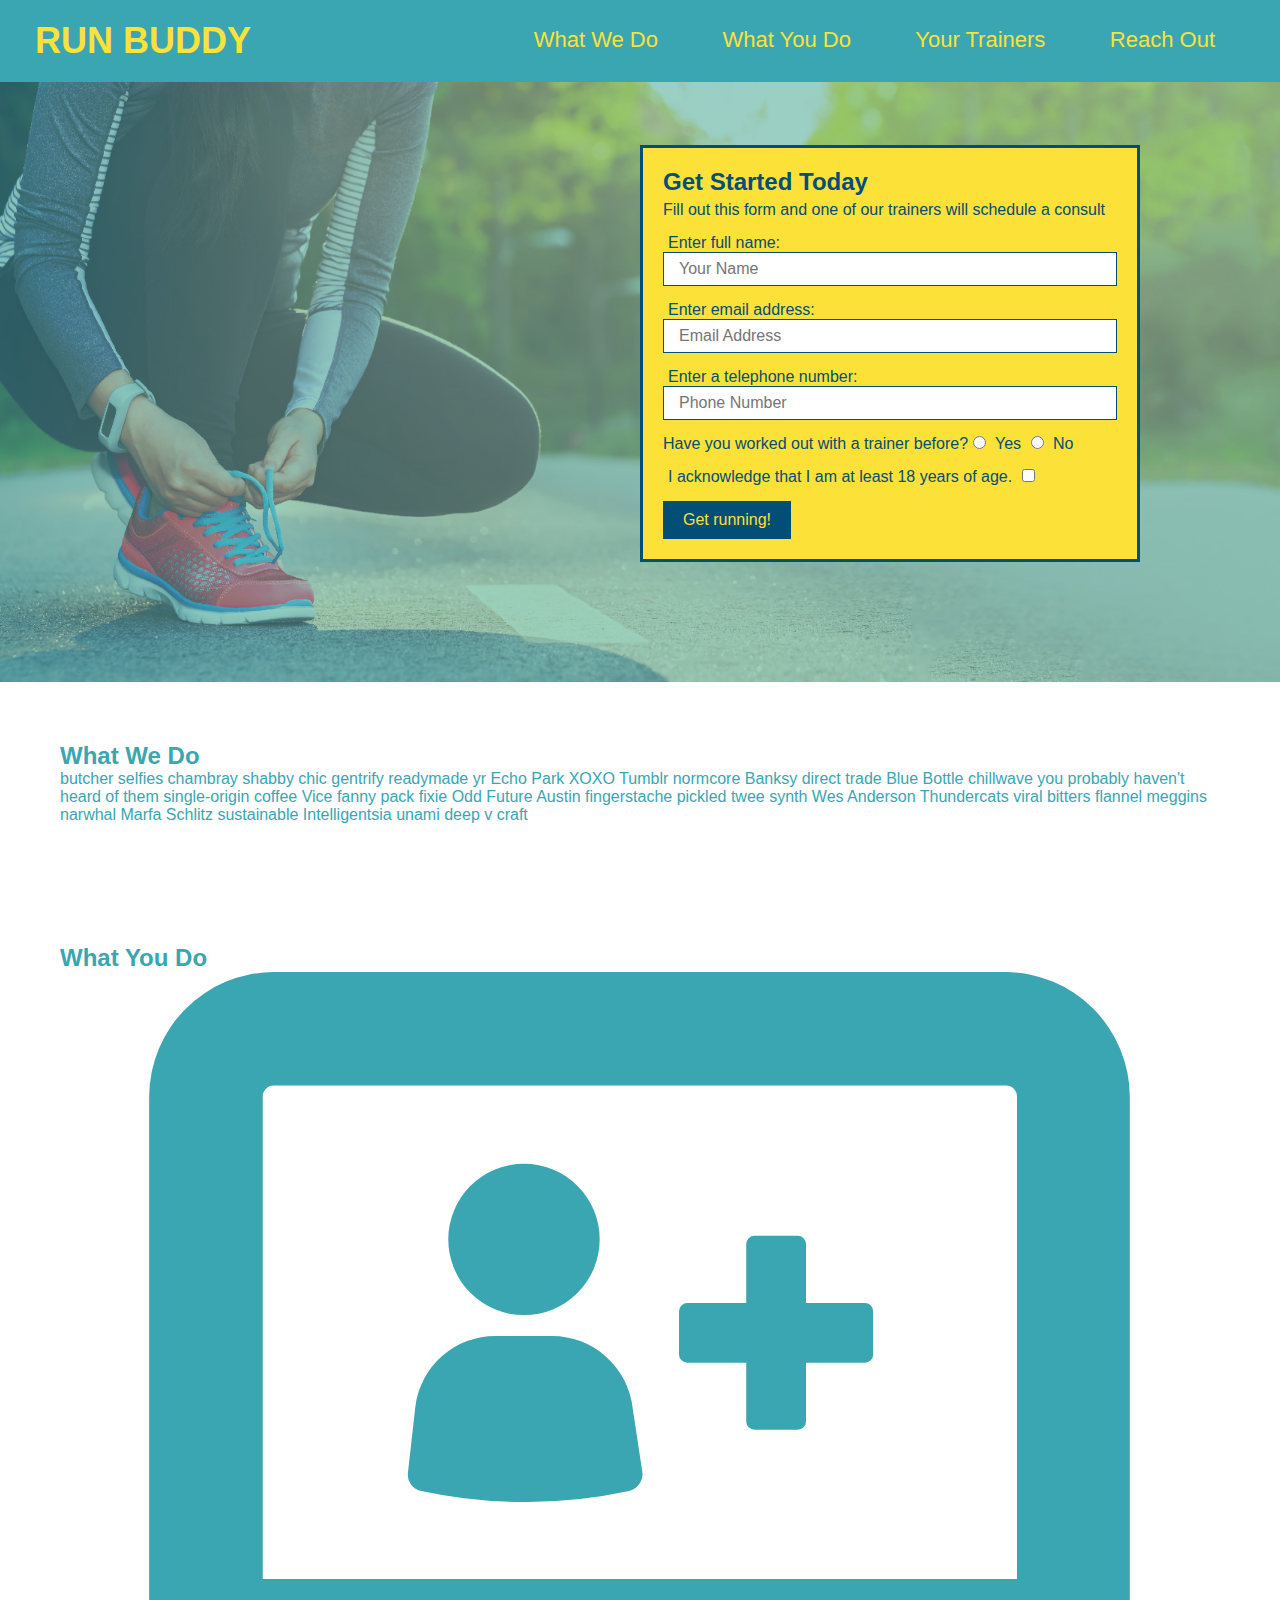
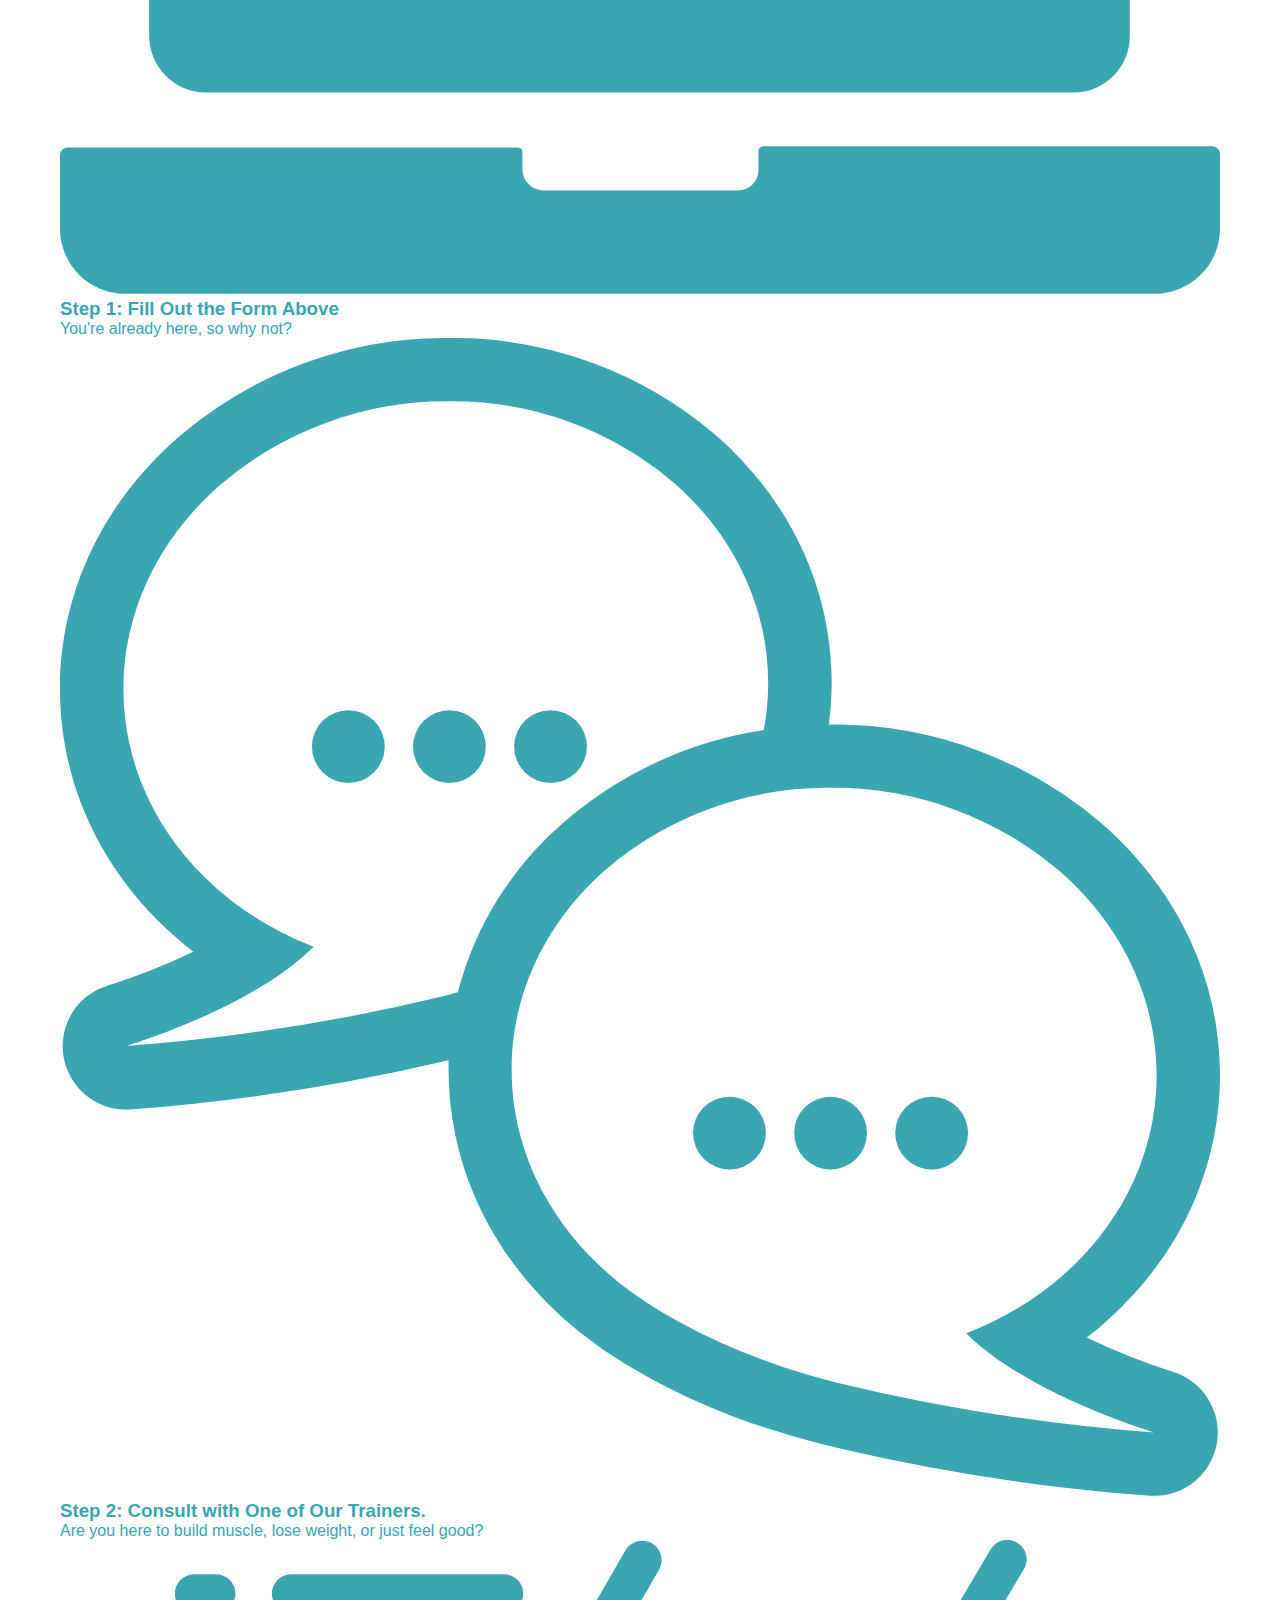
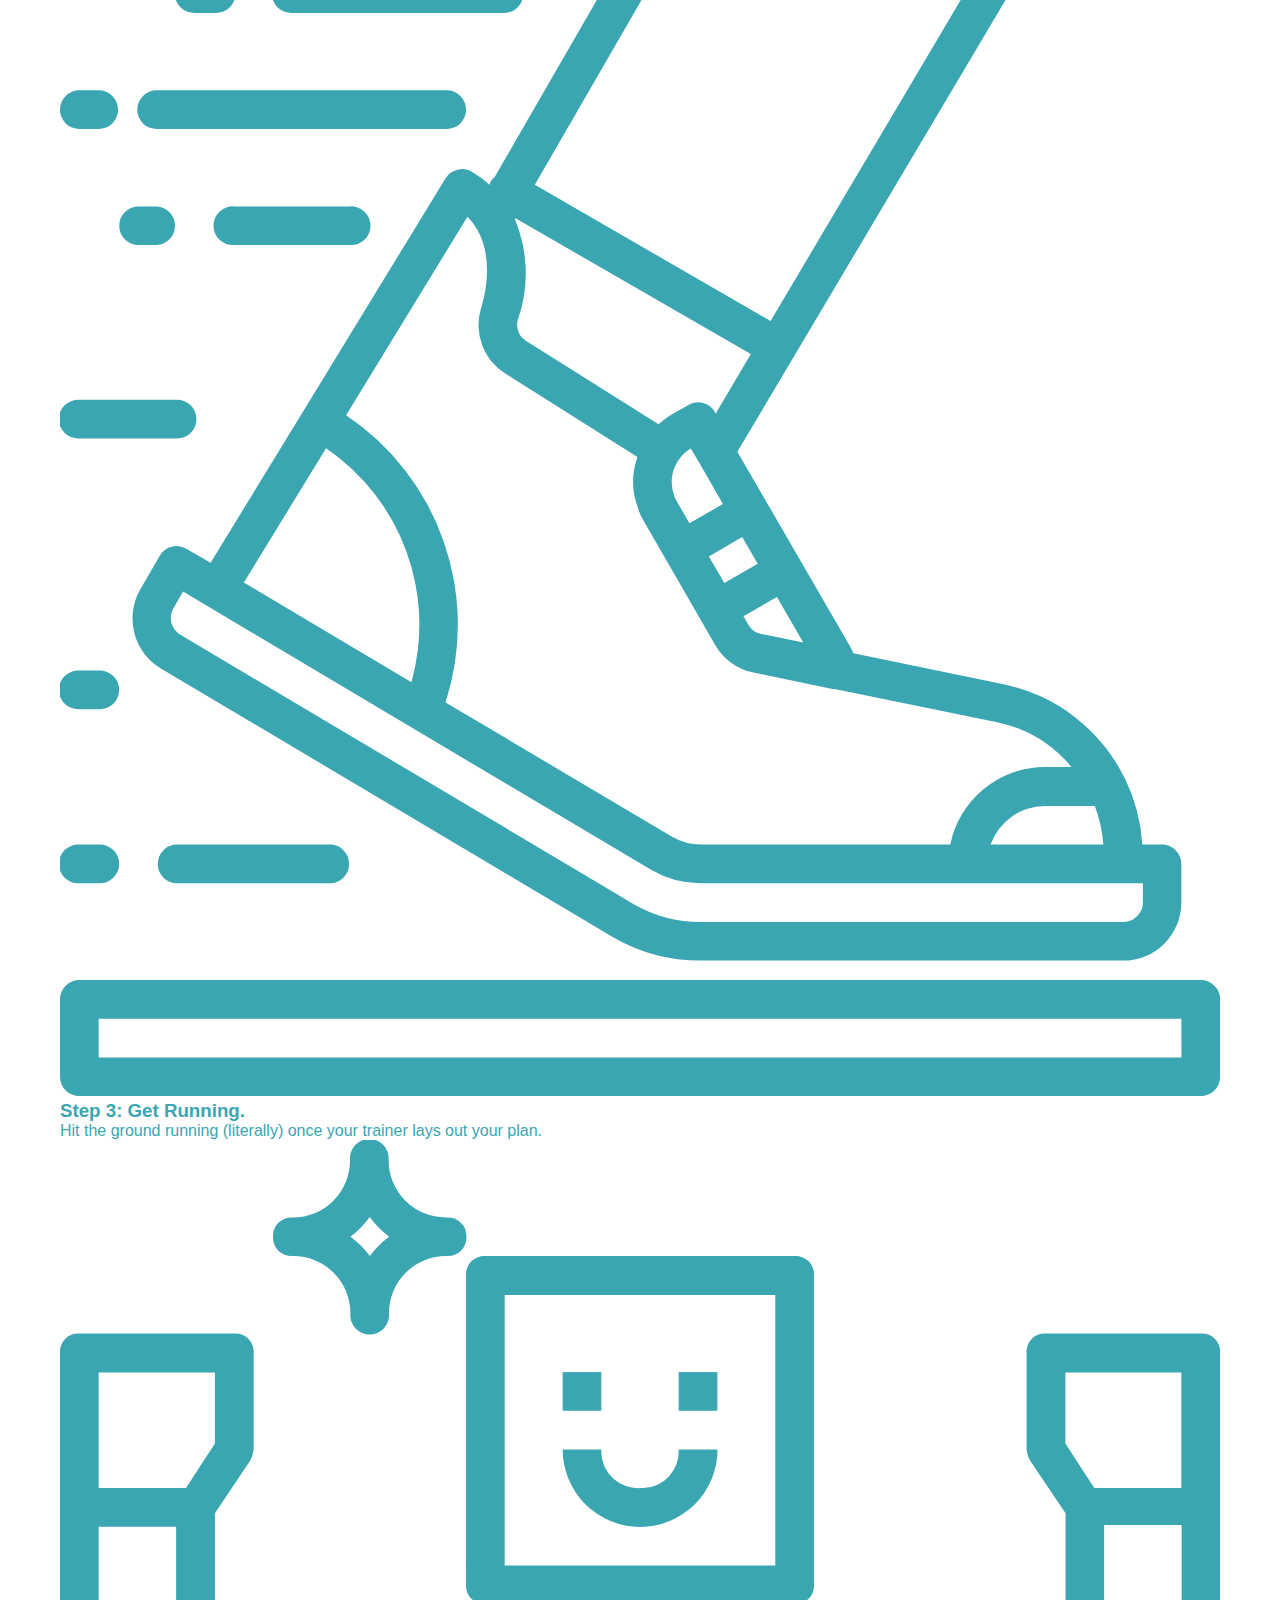
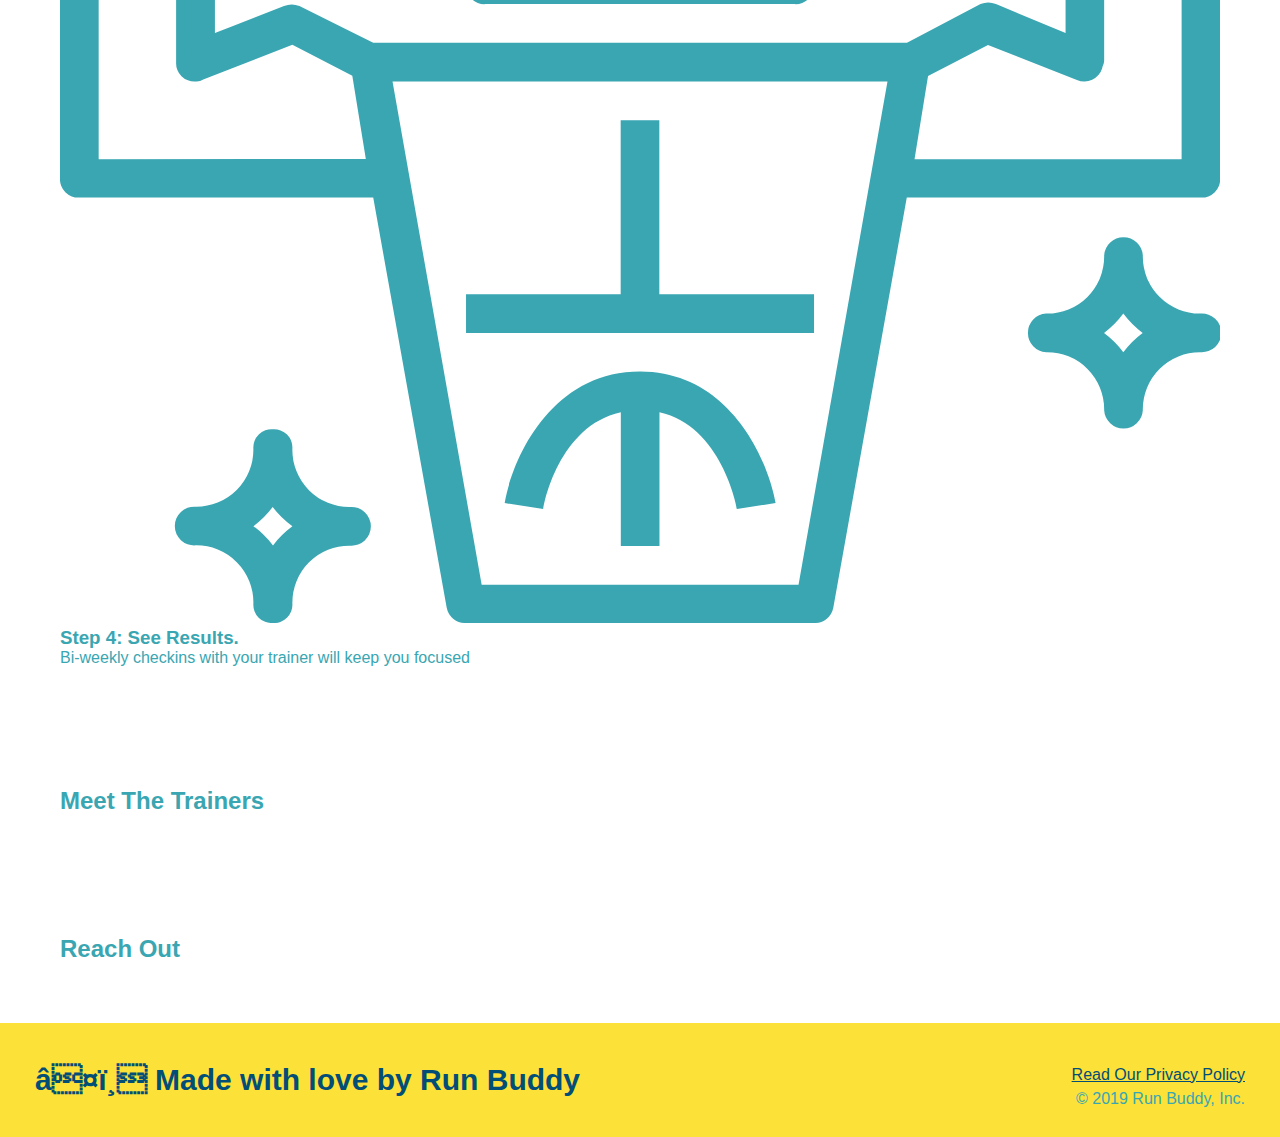
==== index.html @ ce97e440 "add what you do icons" ====
<!DOCTYPE html>
<html lang="en">
    <head>
        <meta charset="UTF-8 />">
        <link rel="stylesheet" href="./assets/css/style.css" />
        <title>Run Buddy</title>

    </head>
    <body>
    <!-- navigation -->
    <header>
        <h1>
            <a href="/">RUN BUDDY</a>
        </h1>
        <nav>
            <!-- Unordered list element -->
            <ul>
                <!-- List item element -->
                <li>
                    <!-- Anchor element -->
                    <a href="#what-we-do">What We Do</a>
                </li>
                <li>
                    <a href="#what-you-do">What You Do</a>
                </li>
                <li>
                    <a href="#your-trainers">Your Trainers</a>
                </li>
                <li>
                    <a href="#reach-out">Reach Out</a>
                </li>
            </ul>
        </nav>
    </header>
    <!-- hero/jumbotron-->
    <section class="hero">
        <div class="hero-form">
            <h3>Get Started Today</h3>
            <p>Fill out this form and one of our trainers will schedule a consult</p>
            <!-- Add form element -->
            <form>
                <label for="name">Enter full name:</label>
                <input type="text" placeholder="Your Name" name="name" id="name" class="form-input" />
                <label for="email">Enter email address:</label>
                <input type="email" placeholder="Email Address" name="email" id="email" class="form-input" />
                <label for="phone">Enter a telephone number:</label>
                <input type="tel" placeholder="Phone Number" name="phone" id="phone" class="form-input" />
                <p>
                    Have you worked out with a trainer before?
                    <input type="radio" name="trainer-confirm" id="trainer-yes" />
                    <label for="trainer-yes">Yes</label>
                    <input type="radio" name="trainer-confirm" id="trainer-no" />
                    <label for="trainer-no">No</label>
                </p>
                <p>
                    <label for="checkbox" >
                        I acknowledge that I am at least 18 years of age.
                    </label>
                    <input type="checkbox" name="age-confirm" id="checkbox" />
                </p>
                <button type="submit">
                    Get running!
                </button>
            </form>
        </div>
    </section>
    <!-- end hero -->

    <!-- "what we do" section-->
    <section id="what-we-do">
        <h2>What We Do</h2>
        <p>
            butcher selfies chambray shabby chic gentrify readymade yr Echo Park XOXO Tumblr normcore Banksy direct trade Blue Bottle chillwave you probably haven't heard of them single-origin coffee Vice fanny pack fixie Odd Future Austin fingerstache pickled twee synth Wes Anderson Thundercats viral bitters flannel meggins narwhal Marfa Schlitz sustainable Intelligentsia unami deep v craft
        </p>
    </section>

    <!-- "what you do" section-->
    <section id="what-you-do">
        <h2>What You Do</h2>

        <div>
            <!-- insert this img element -->
            <img src="./assets/images/step-1.svg" alt="" />
            <h3>Step 1: Fill Out the Form Above</h3>
            <p>You're already here, so why not?</p>
        </div>

        <div>
            <img src="./assets/images/step-2.svg" alt="" />
            <h3>Step 2: Consult with One of Our Trainers.</h3>
            <p>Are you here to build muscle, lose weight, or just feel good?</p>
        </div>

        <div>
            <img src="./assets/images/step-3.svg" alt="" />
            <h3>Step 3: Get Running.</h3>
            <p>Hit the ground running (literally) once your trainer lays out your plan.</p>
        </div>

        <div>
            <img src="./assets/images/step-4.svg" alt="" />
            <h3>Step 4: See Results.</h3>
            <p>Bi-weekly checkins with your trainer will keep you focused</p>
        </div>
    </section>

    <!-- "meet the trainers" section-->
    <section id="meet-the-trainers">
        <h2>Meet The Trainers</h2>
    </section>

    <!-- "reach out" section -->
    <section id="reach-out">
        <h2>Reach Out</h2>
    </section>
        
    <!-- footer -->
    <footer>
        <h2>❤️ Made with love by Run Buddy</h2>
        <div>
            <a href="#">Read Our Privacy Policy</a><br />
            &copy; 2019 Run Buddy, Inc.
        </div>
    </footer>
    </body>
</html>
---- assets/css/style.css ----
* {
    margin: 0;
    padding: 0;
    box-sizing: border-box;
}

body {
    color: #39a6b2;
    font-family: Helvitca, Arial, sans-serif;
}

/*apply styles to <header> */
header {
    padding: 20px 35px;
    background-color: #39a6b2;
}

header h1 {
    font-weight: bold;
    font-size: 36px;
    color: #fce138;
    margin: 0;
    display: inline;
}

header a {
    text-decoration: none;
    color: #fce138;
}

header nav {
    float: right;
    margin: 7px 0;
}

header nav ul li {
    display: inline;
}

header nav ul li a {
    margin: 0 30px;
    font-weight: lighter;
    font-size: 22px;
}

footer {
    background: #fce138;
    width: 100%;
    padding: 40px 35px;
}

footer h2 {
    display: inline;
    color: #024e76;
    font-size: 30px;
    margin: 0;
}

footer div { 
    float: right;
    line-height: 1.5;
    text-align: right;
}

footer a {
    color: #024e76;
}

section {
    padding: 60px;
}

/* Hero Style Start */
.hero {
    background-image: url("../images/hero-bg.jpg");
    height: 600px;
    background-size: cover;
    background-position: center;
    position: relative;
}

.hero-form {
    background-color: #fce138;
    padding: 20px;
    width: 500px;
    color: #024e76;
}

.hero-form {
    border: 3px solid #024e76;
    background-color: #fce138;
    padding: 20px;
    width: 500px;
    color: #024e76;
    position: absolute;
    bottom: 120px;
    right: 140px;
}

.hero-form p {
    margin: 5px 0 15px 0;
}

.hero-form h3 {
    font-size: 24px;
    margin: 0;
}

.hero-form p {
    margin: 5px 0 15 0;
}

.form-input {
    border: 1px solid #024e76;
    display: block;
    padding: 7px 15px;
    font-size: 16px;
    color: #024e76;
    width: 100%;
    margin-bottom: 15px;
}

.hero-form label {
    margin: 0 5px;
}
    
.hero-form button {
    color: #fce138;
    background-color: #024e76;
    border: none;
    padding: 10px 20px;
    font-size: 16px;
}
/* Hero Style End */
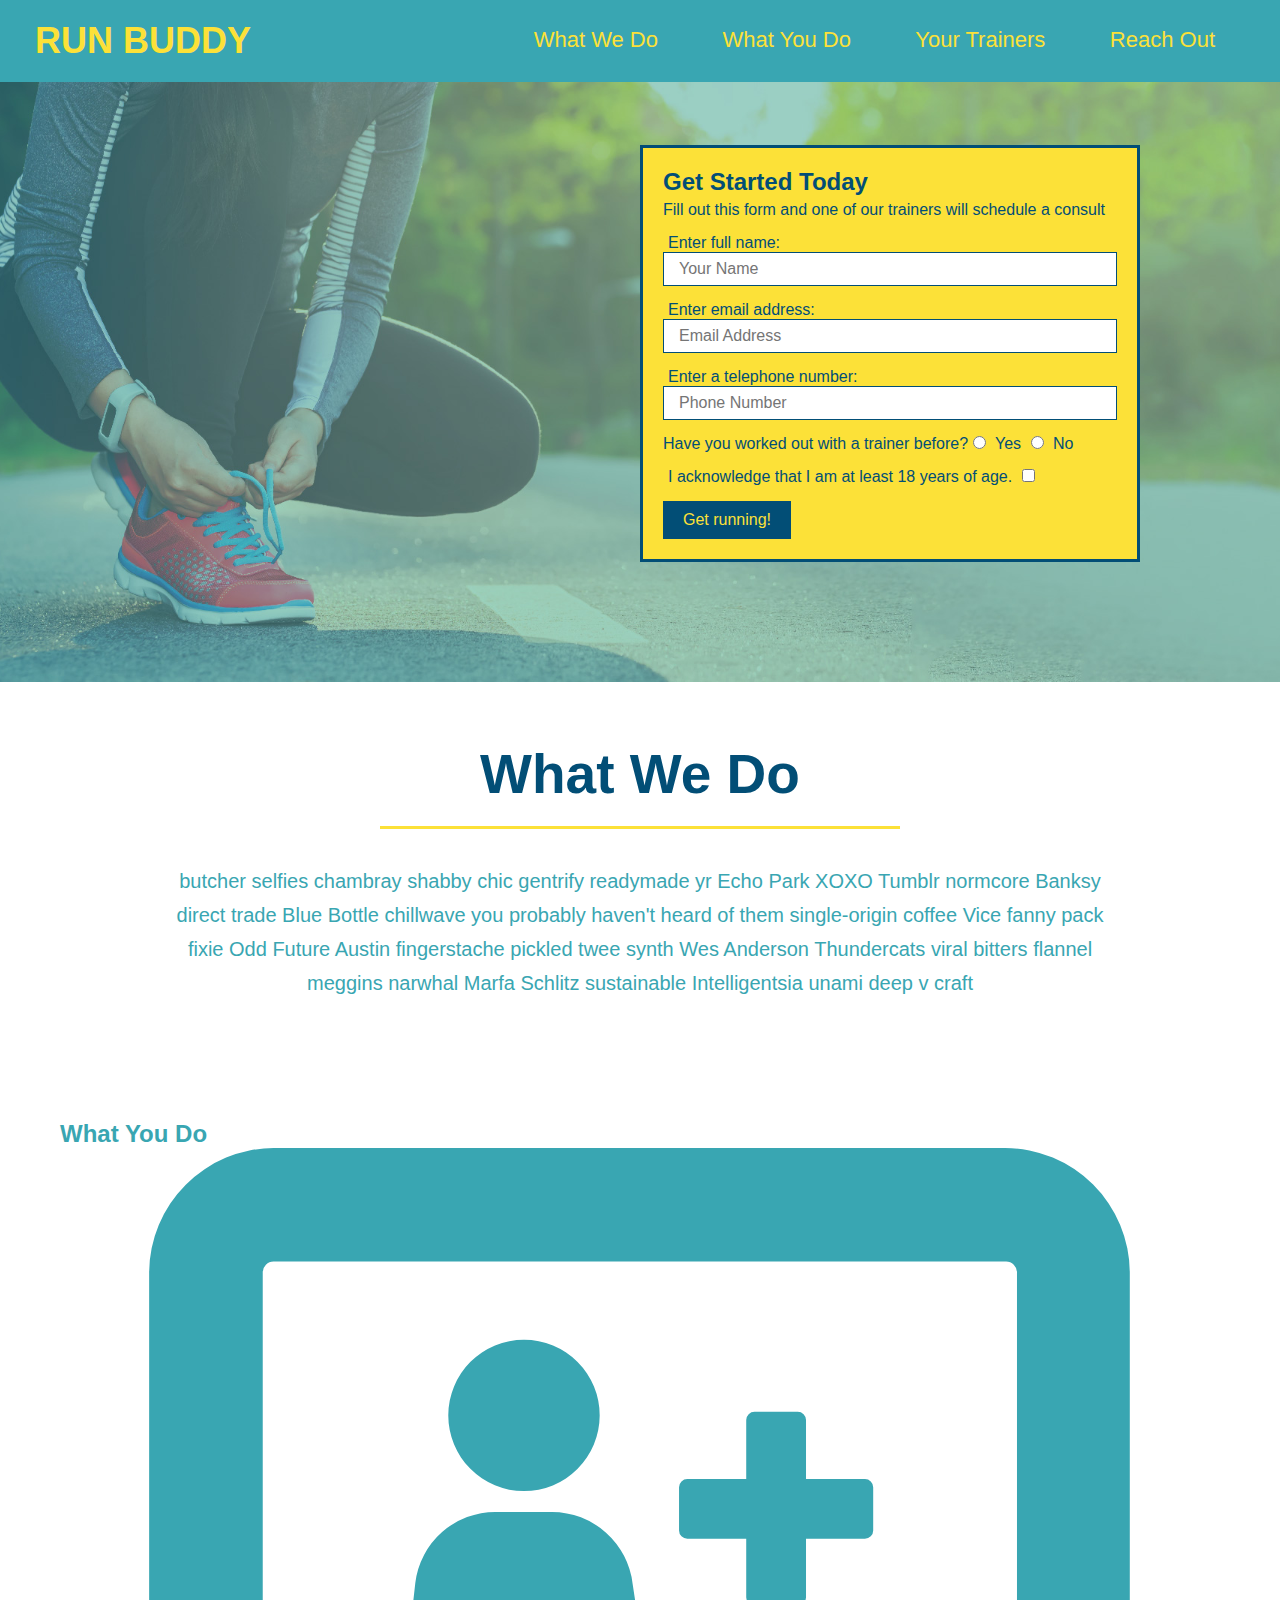
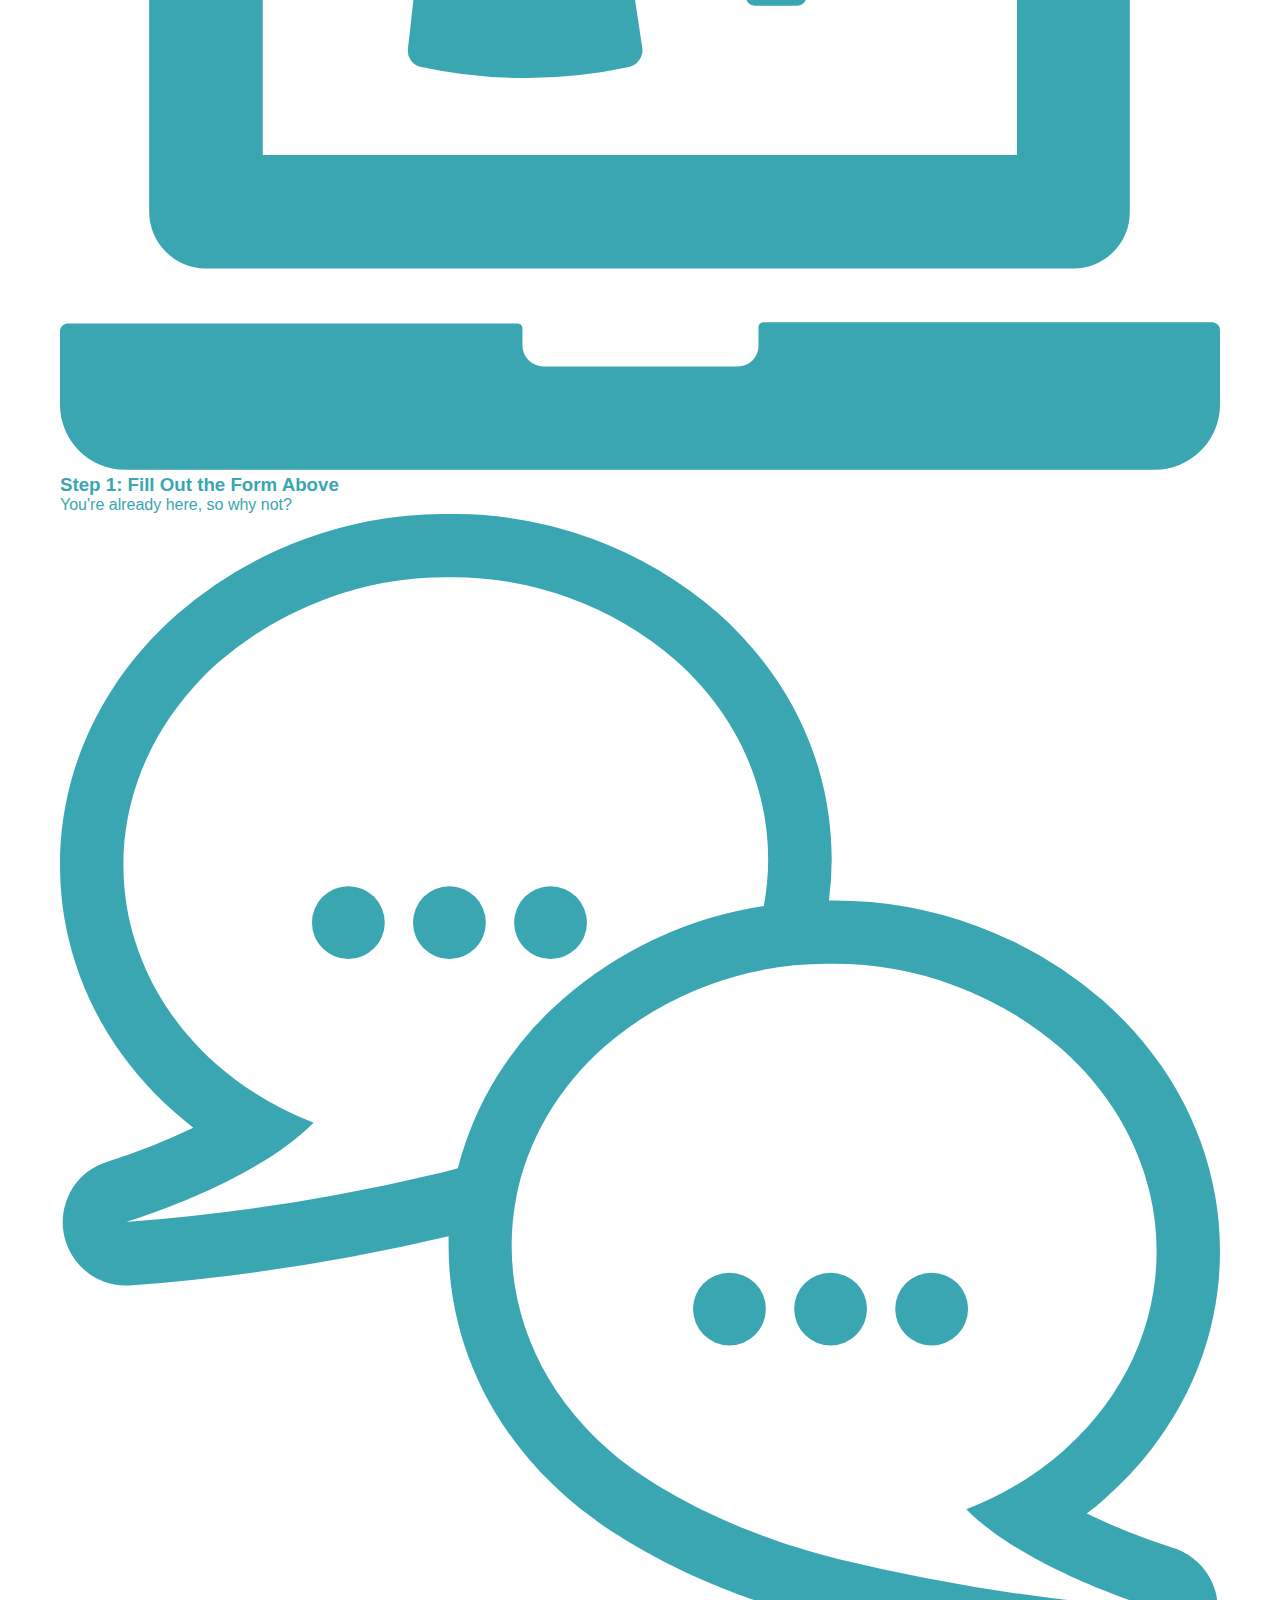
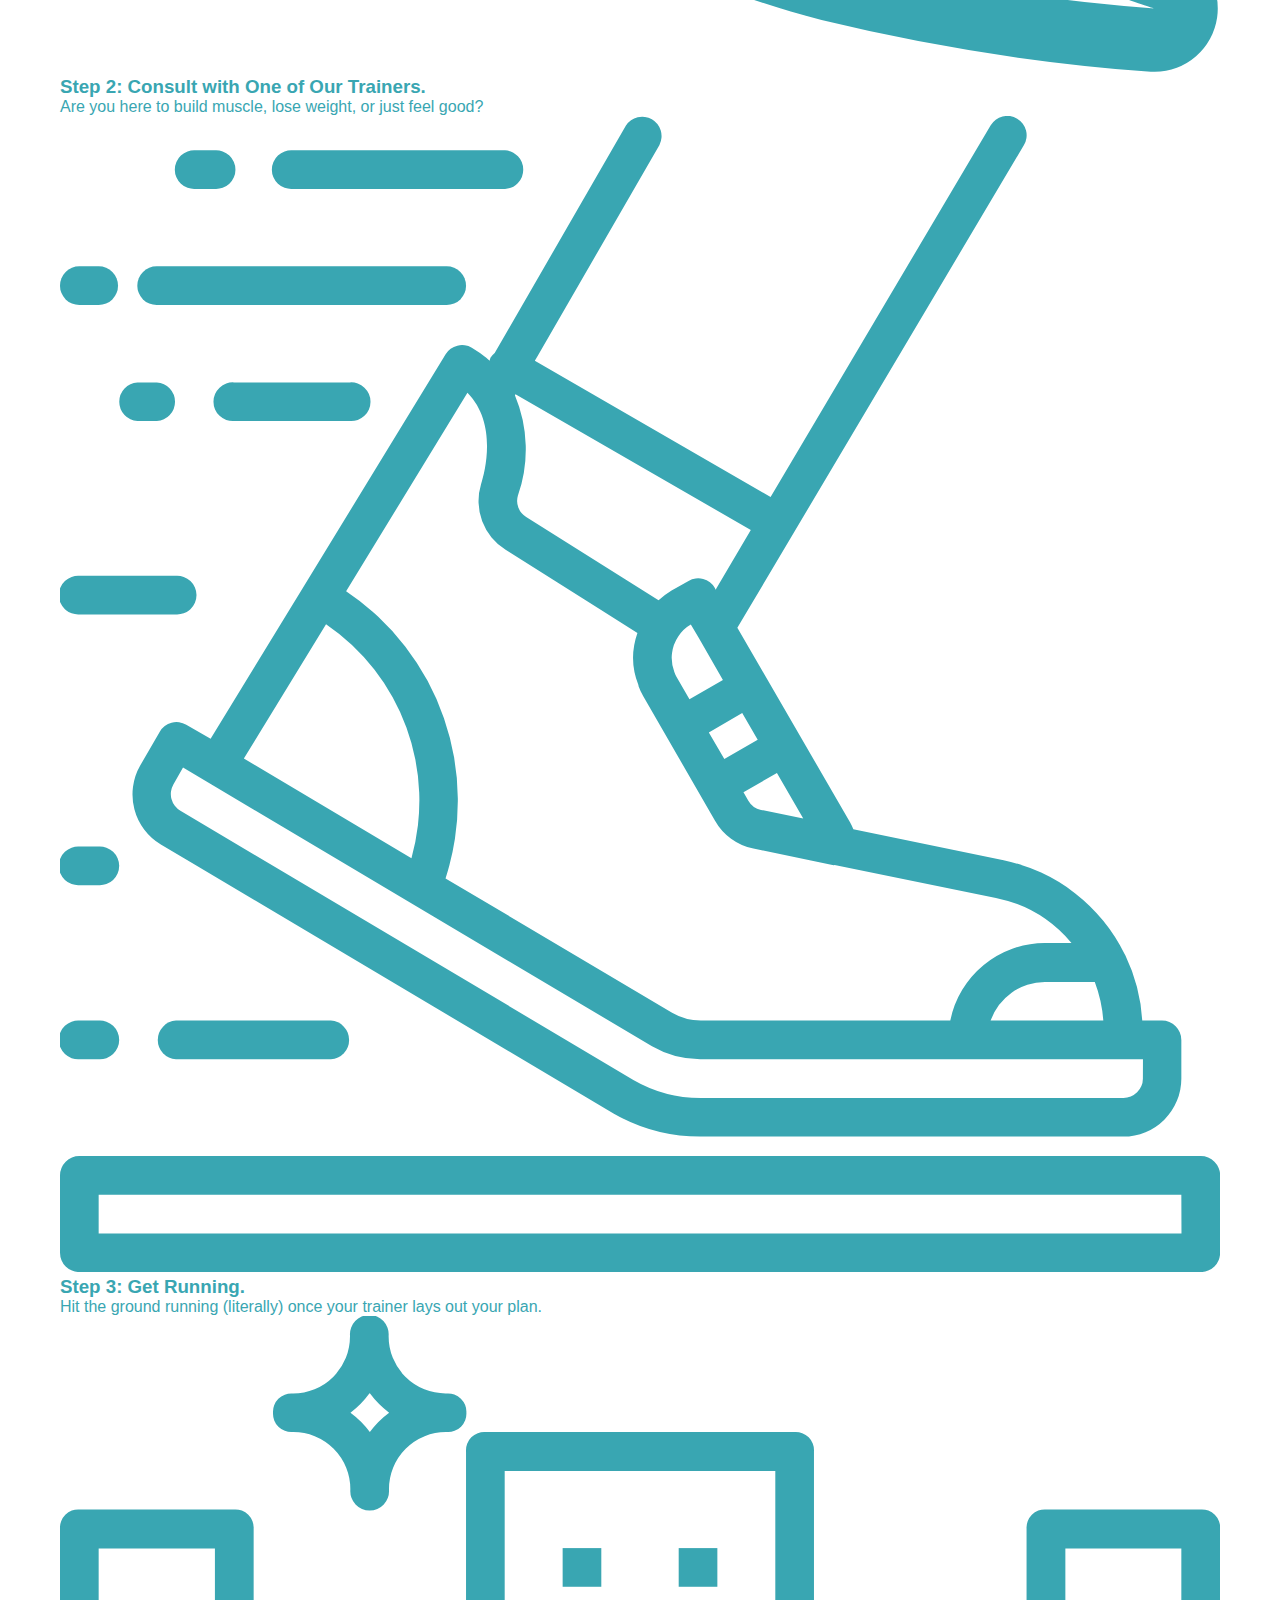
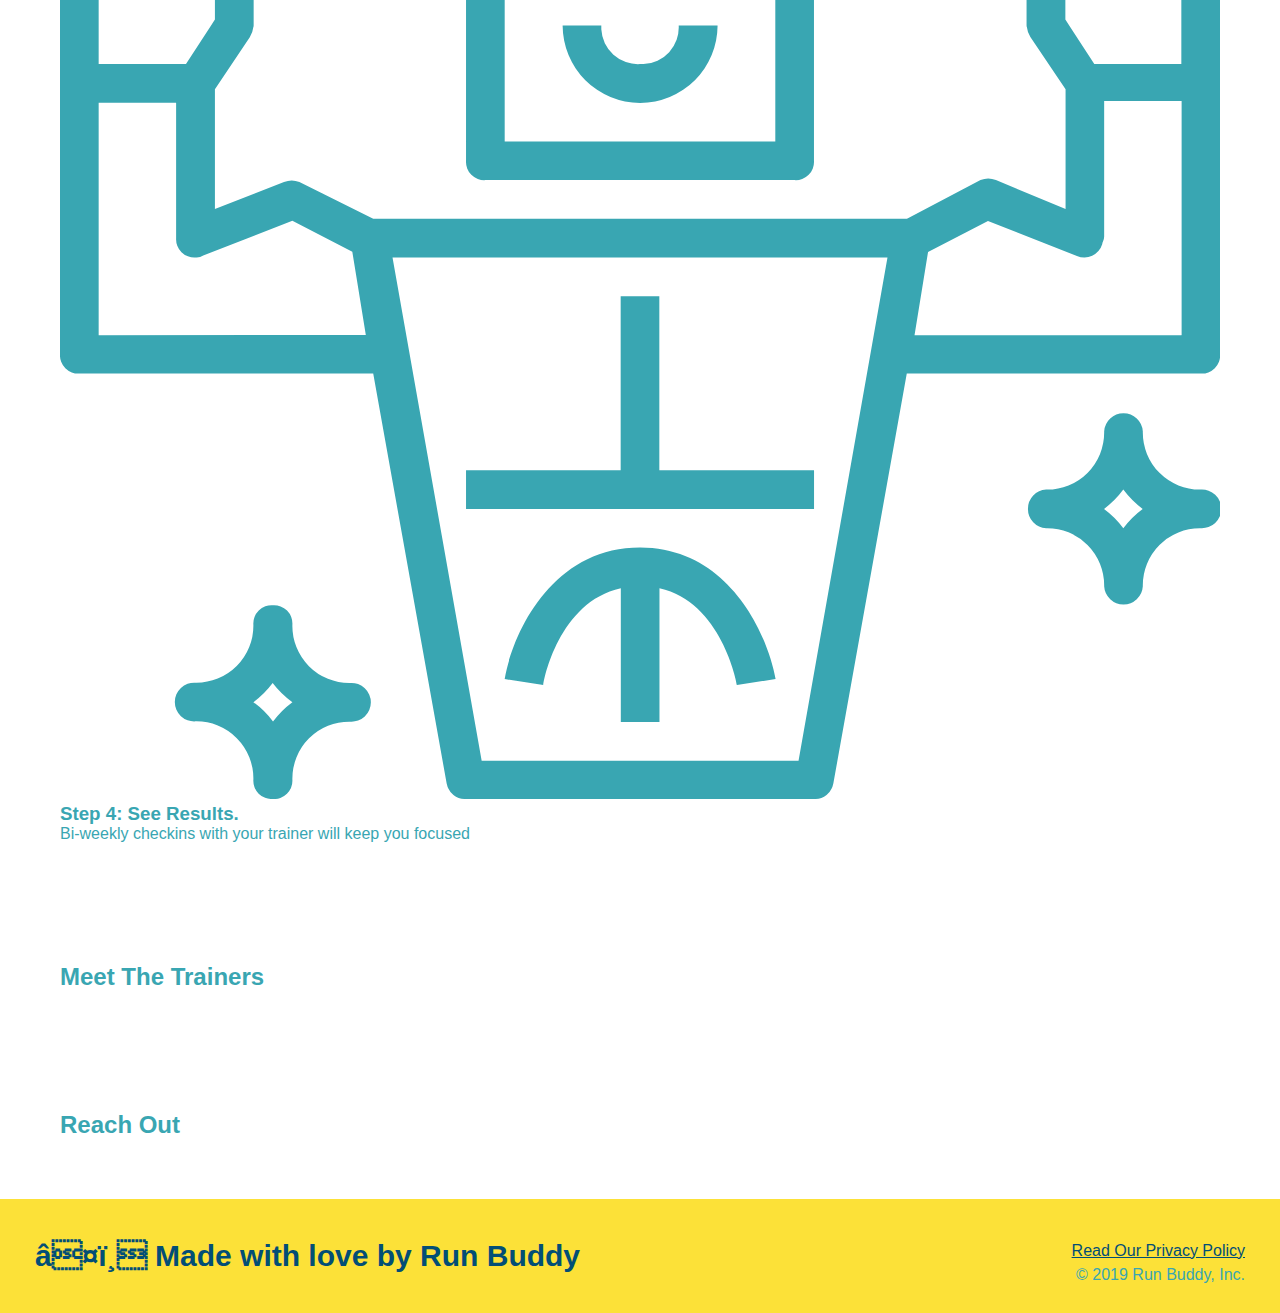
==== commit 0a3ec94a: "style what we do section" ====
--- a/index.html
+++ b/index.html
@@ -67,7 +67,7 @@
     <!-- end hero -->
 
     <!-- "what we do" section-->
-    <section id="what-we-do">
+    <section id="what-we-do" class="intro">
         <h2>What We Do</h2>
         <p>
             butcher selfies chambray shabby chic gentrify readymade yr Echo Park XOXO Tumblr normcore Banksy direct trade Blue Bottle chillwave you probably haven't heard of them single-origin coffee Vice fanny pack fixie Odd Future Austin fingerstache pickled twee synth Wes Anderson Thundercats viral bitters flannel meggins narwhal Marfa Schlitz sustainable Intelligentsia unami deep v craft
--- a/assets/css/style.css
+++ b/assets/css/style.css
@@ -132,3 +132,26 @@
     font-size: 16px;
 }
 /* Hero Style End */
+
+.intro {
+    text-align: center;
+}
+
+.intro h2 {
+    font-size: 55px;
+    color: #024e76;
+    margin-bottom: 35px;
+    padding: 0 100px 20px 100px;
+    border-bottom: 3px solid;
+    border-color: #fce138;
+    display: inline-block;
+}
+
+.intro p {
+    line-height: 1.7;
+    color: #39a6b2;
+    width: 80%;
+    font-size: 20px;
+    margin: 0 auto;
+}
+
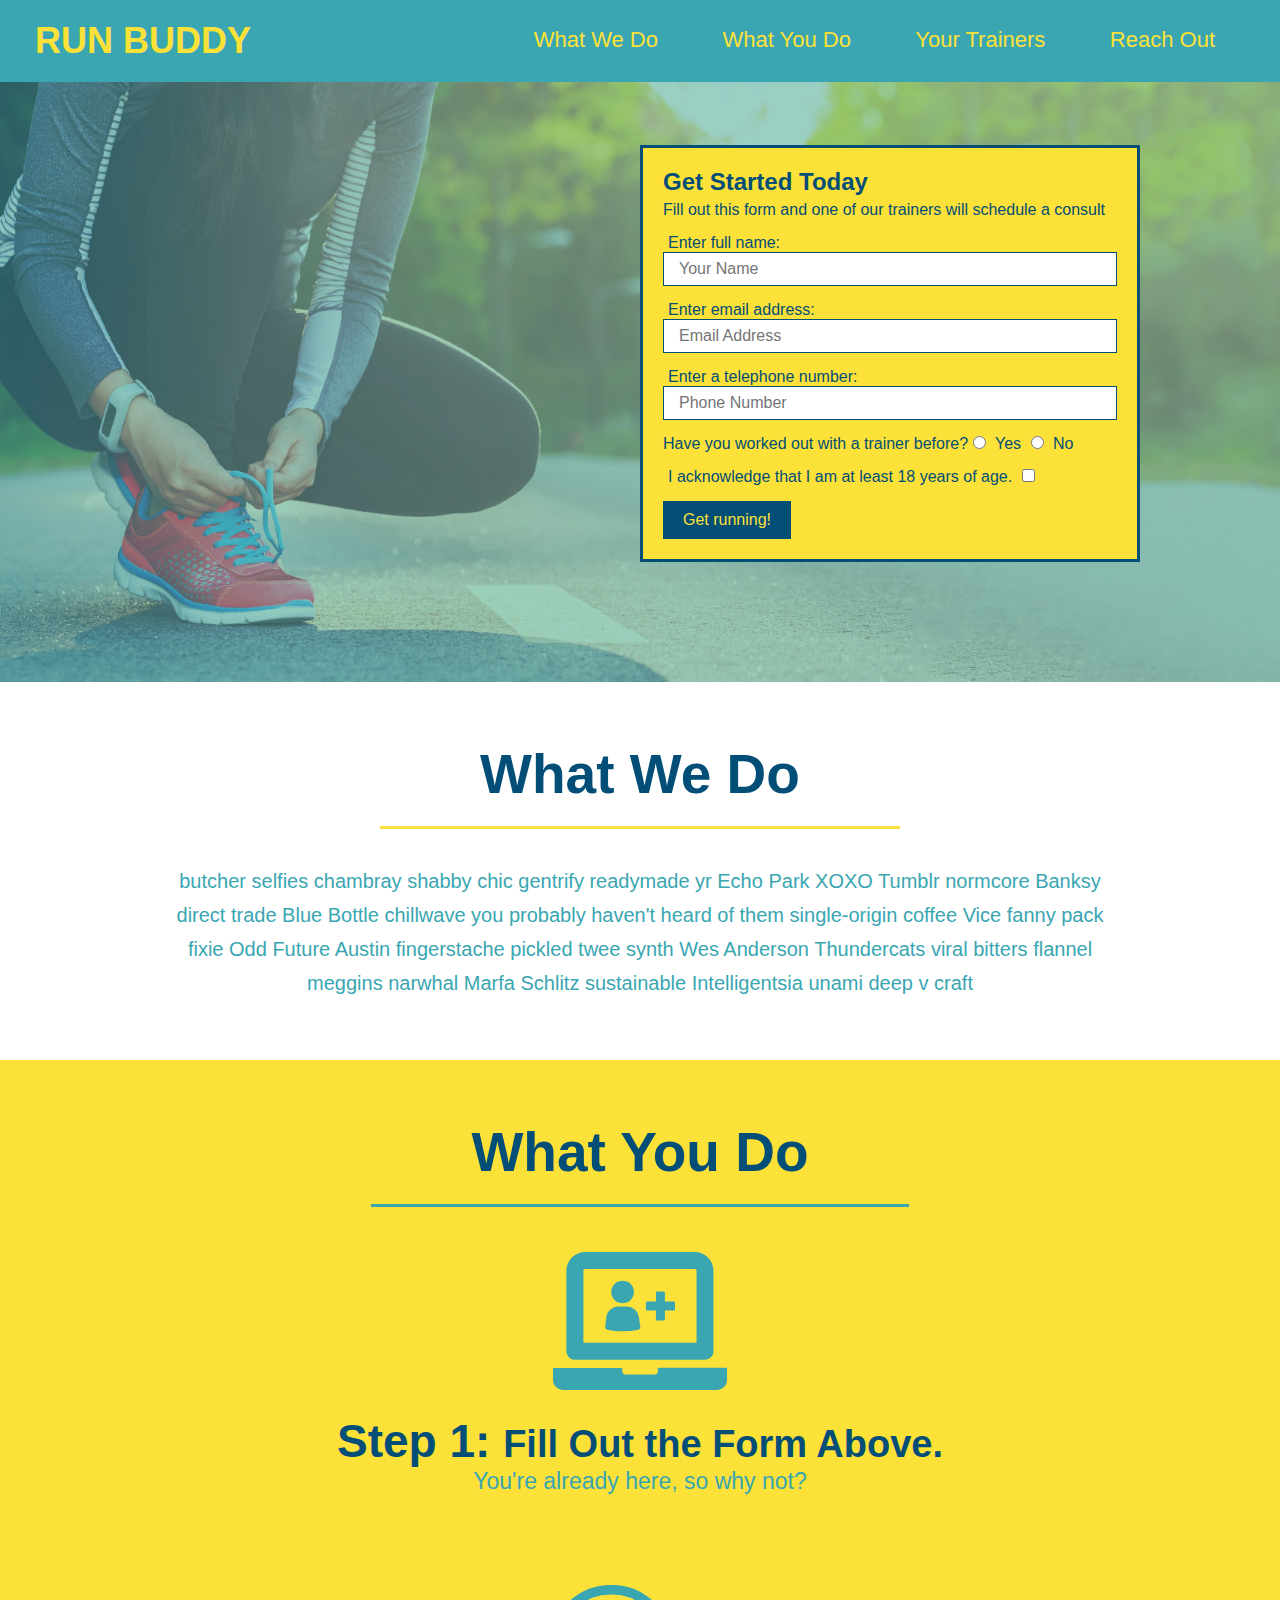
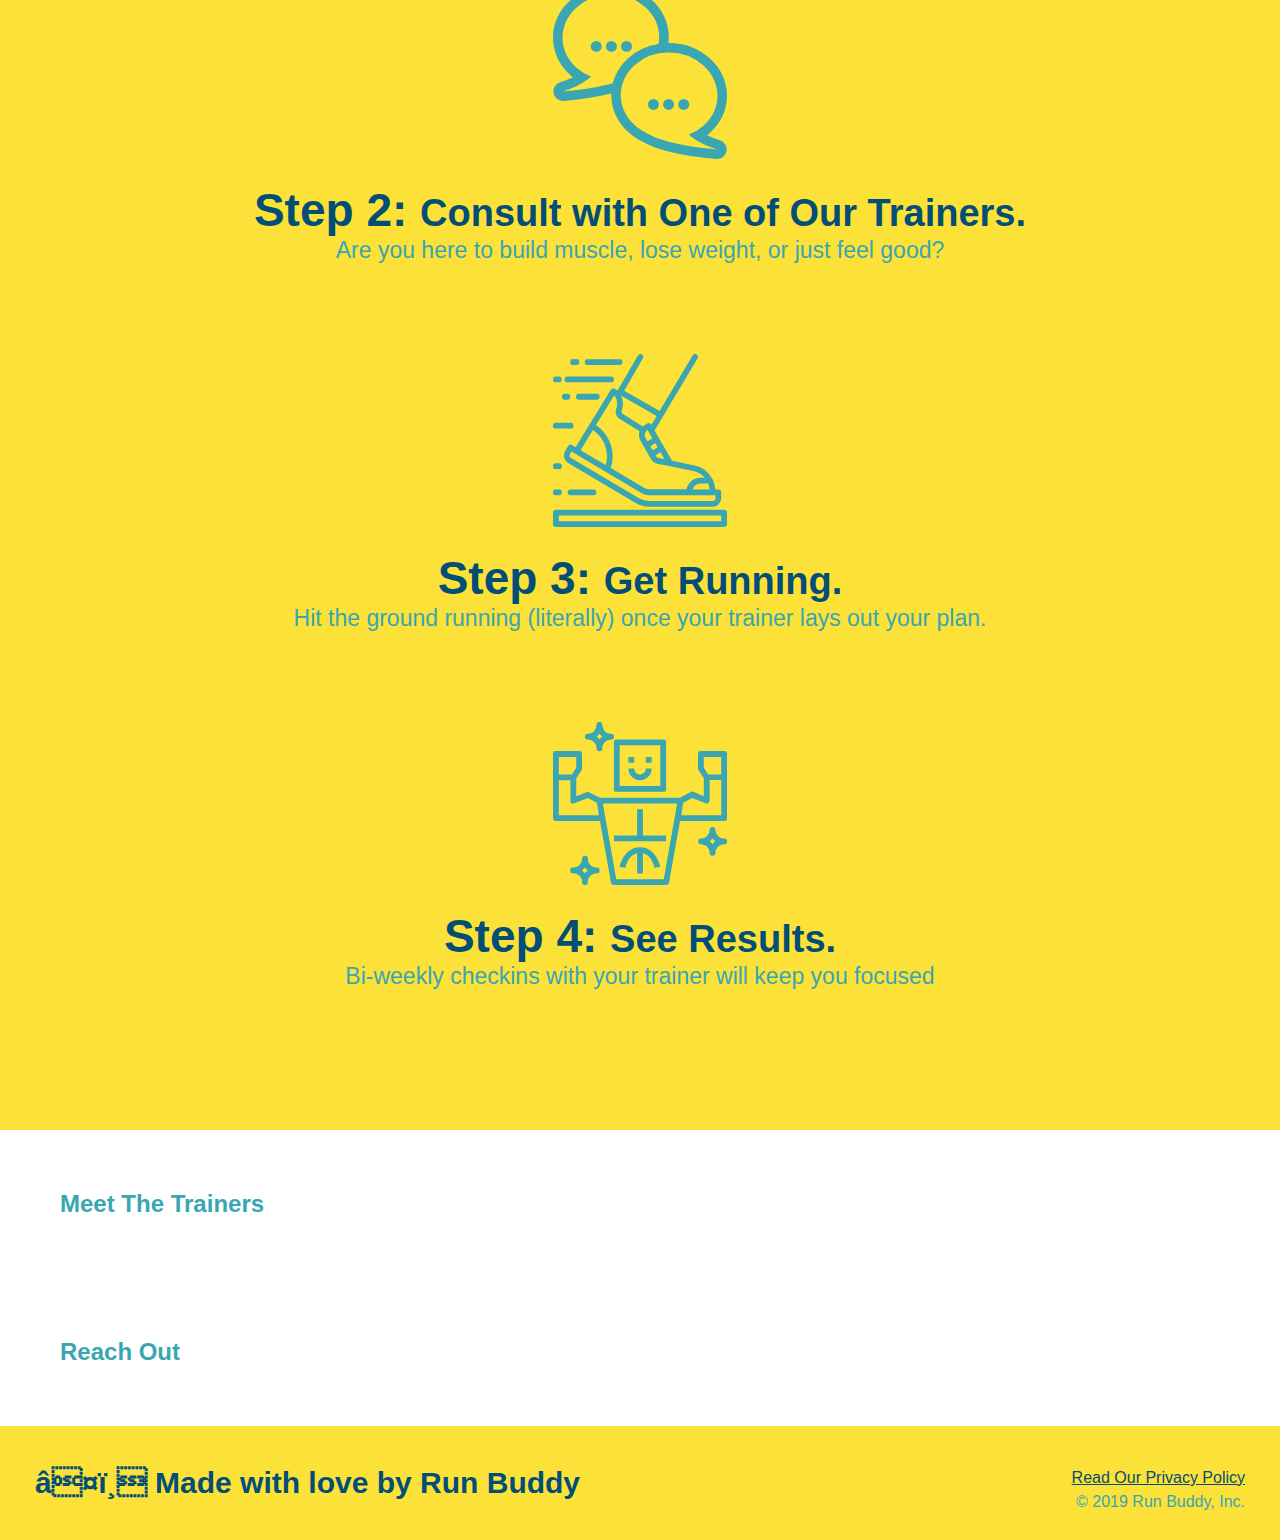
==== commit 8183681f: "style what you do section" ====
--- a/index.html
+++ b/index.html
@@ -68,38 +68,38 @@
 
     <!-- "what we do" section-->
     <section id="what-we-do" class="intro">
-        <h2>What We Do</h2>
+        <h2 class="section-title primary-border">What We Do</h2>
         <p>
             butcher selfies chambray shabby chic gentrify readymade yr Echo Park XOXO Tumblr normcore Banksy direct trade Blue Bottle chillwave you probably haven't heard of them single-origin coffee Vice fanny pack fixie Odd Future Austin fingerstache pickled twee synth Wes Anderson Thundercats viral bitters flannel meggins narwhal Marfa Schlitz sustainable Intelligentsia unami deep v craft
         </p>
     </section>
 
     <!-- "what you do" section-->
-    <section id="what-you-do">
-        <h2>What You Do</h2>
+    <section id="what-you-do" class="steps">
+        <h2 class="section-title secondary-border">What You Do</h2>
 
         <div>
             <!-- insert this img element -->
             <img src="./assets/images/step-1.svg" alt="" />
-            <h3>Step 1: Fill Out the Form Above</h3>
+            <h3>Step 1: <span>Fill Out the Form Above.</span></h3>
             <p>You're already here, so why not?</p>
         </div>
 
         <div>
             <img src="./assets/images/step-2.svg" alt="" />
-            <h3>Step 2: Consult with One of Our Trainers.</h3>
+            <h3>Step 2: <span>Consult with One of Our Trainers.</span></h3>
             <p>Are you here to build muscle, lose weight, or just feel good?</p>
         </div>
 
         <div>
             <img src="./assets/images/step-3.svg" alt="" />
-            <h3>Step 3: Get Running.</h3>
+            <h3>Step 3: <span>Get Running.</span></h3>
             <p>Hit the ground running (literally) once your trainer lays out your plan.</p>
         </div>
 
         <div>
             <img src="./assets/images/step-4.svg" alt="" />
-            <h3>Step 4: See Results.</h3>
+            <h3>Step 4: <span>See Results.</span></h3>
             <p>Bi-weekly checkins with your trainer will keep you focused</p>
         </div>
     </section>
--- a/assets/css/style.css
+++ b/assets/css/style.css
@@ -137,16 +137,6 @@
     text-align: center;
 }
 
-.intro h2 {
-    font-size: 55px;
-    color: #024e76;
-    margin-bottom: 35px;
-    padding: 0 100px 20px 100px;
-    border-bottom: 3px solid;
-    border-color: #fce138;
-    display: inline-block;
-}
-
 .intro p {
     line-height: 1.7;
     color: #39a6b2;
@@ -155,3 +145,49 @@
     margin: 0 auto;
 }
 
+.steps {
+    text-align: center;
+    background: #fce138;
+}
+
+.section-title {
+    font-size: 55px;
+  color: #024e76;
+  margin-bottom: 35px;
+  padding: 0 100px 20px 100px;
+  display: inline-block;
+  border-bottom: 3px solid;
+}
+
+.primary-border {
+  border-color: #fce138;
+}
+
+.secondary-border {
+  border-color: #39a6b2;
+}
+
+.steps div {
+    margin-bottom: 80px;
+}
+
+.steps img {
+    width: 15%;
+    margin: 10px 0;
+}
+
+.steps h3 {
+    color: #024e76;
+    font-size: 46px;
+    margin-top: 10px;
+}
+
+.steps p {
+    color: #39a6b2;
+    font-size: 23px;
+}
+
+.steps span {
+    font-size: 38px;
+}
+
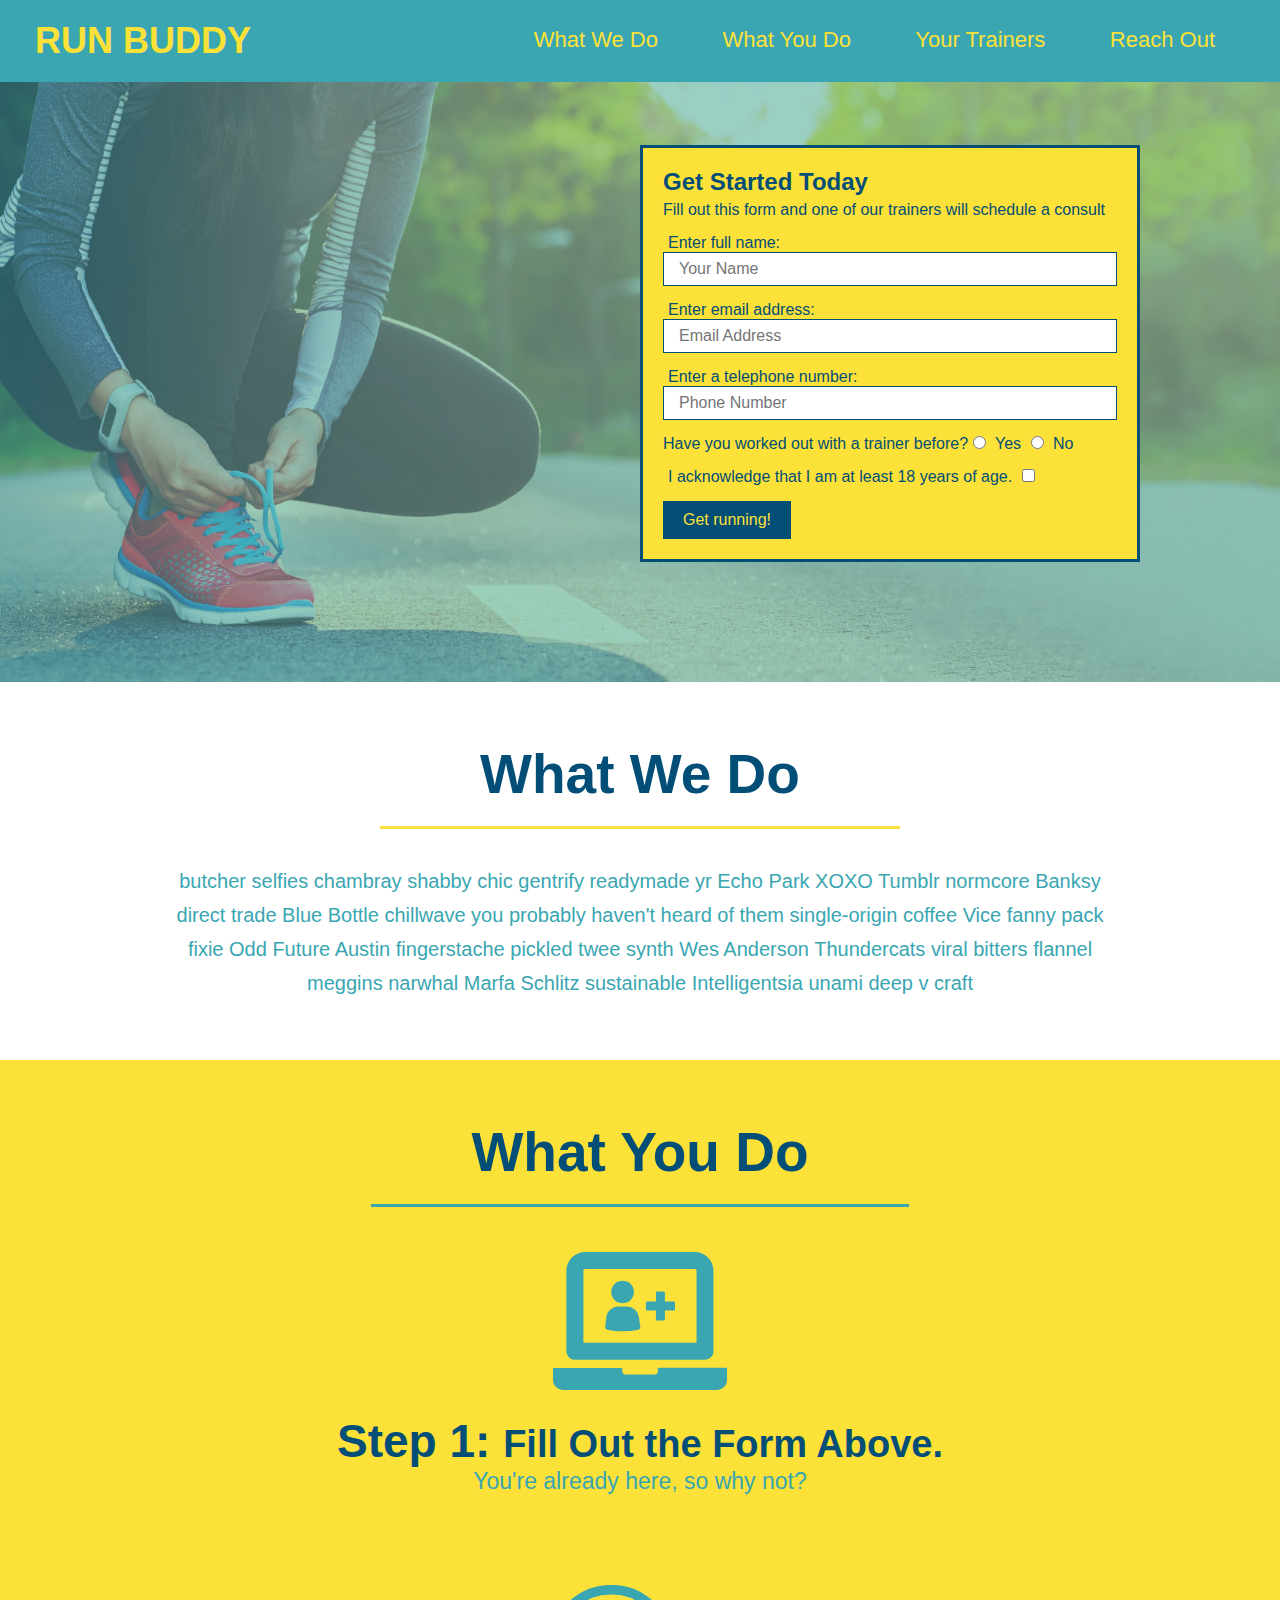
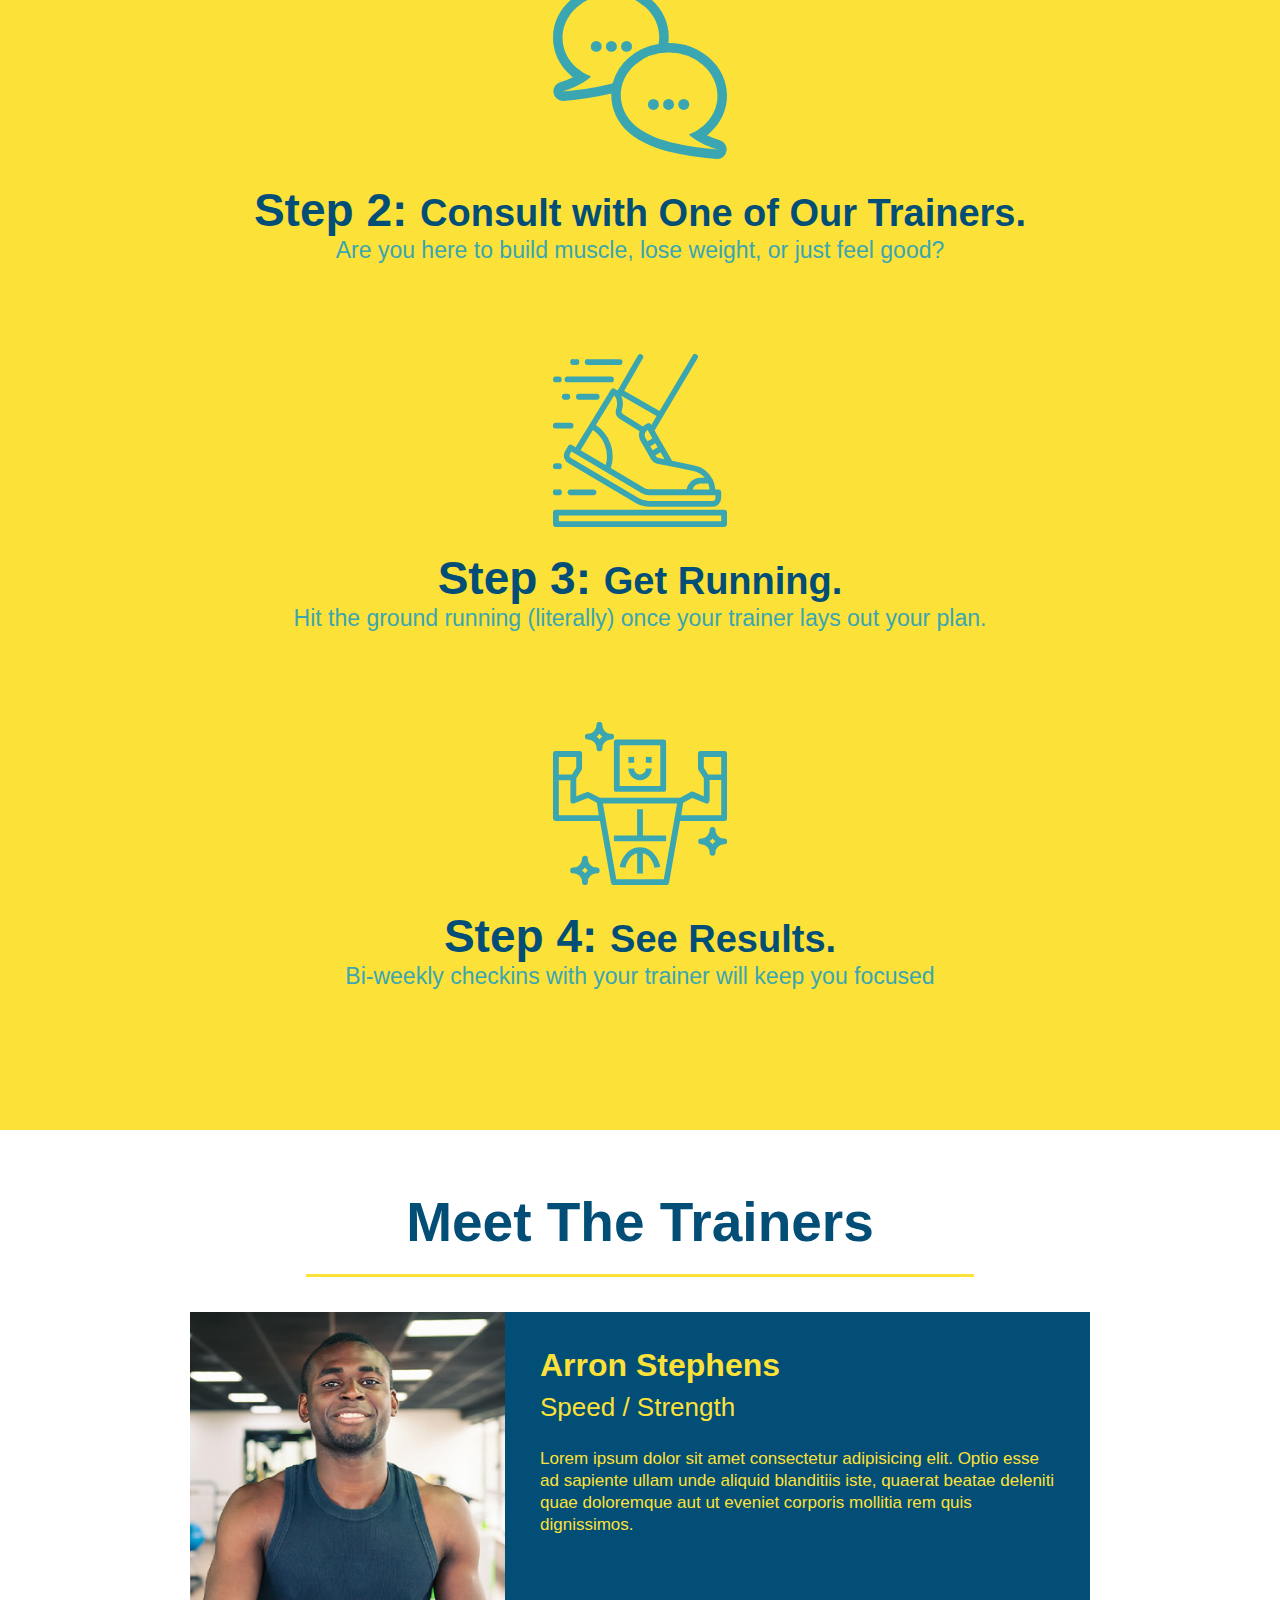
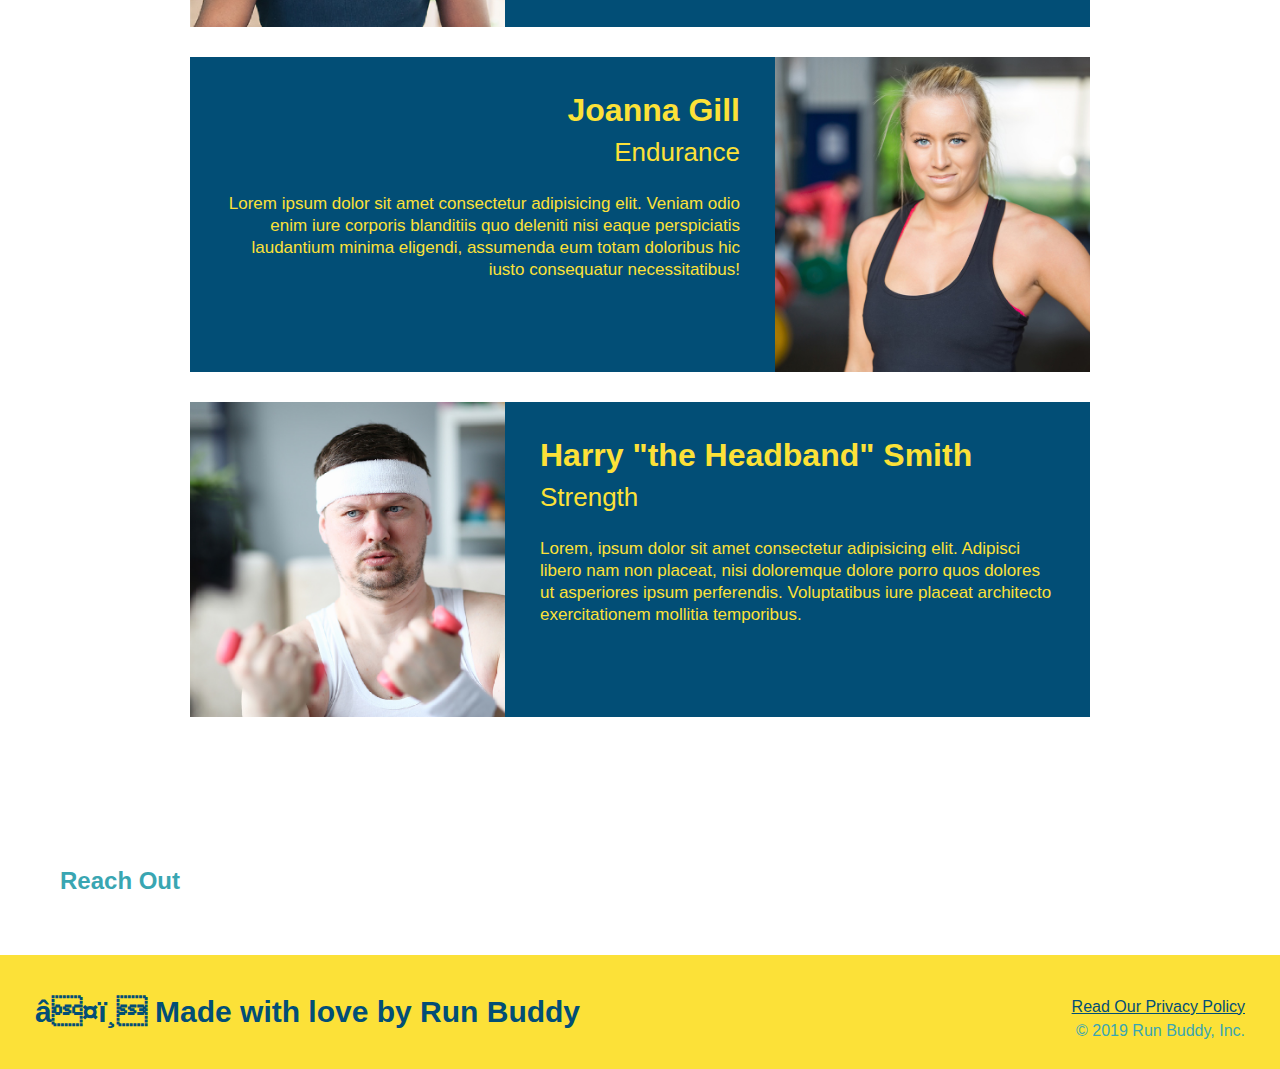
==== commit ce9af5dc: "meet the trainers section" ====
--- a/index.html
+++ b/index.html
@@ -105,8 +105,42 @@
     </section>
 
     <!-- "meet the trainers" section-->
-    <section id="meet-the-trainers">
-        <h2>Meet The Trainers</h2>
+    <section id="your-trainers" class="trainers">
+        <h2 class="section-title primary-border">
+            Meet The Trainers
+        </h2>
+        <article class="trainer">
+            <img src="./assets/images/trainer-1.jpg" alt="Arron Stephens in his workout clothes, ready to pump iron" />
+            <div class="trainer-bio text-left">
+                <h3>Arron Stephens</h3>
+                <h4>Speed / Strength</h4>
+                <p>
+                    Lorem ipsum dolor sit amet consectetur adipisicing elit. Optio esse ad sapiente ullam unde aliquid blanditiis iste, quaerat beatae deleniti quae doloremque aut ut eveniet corporis mollitia rem quis dignissimos.
+                </p>
+            </div>
+        </article>
+    <!-- second trainer bio -->
+        <article class="trainer">
+            <div class="trainer-bio text-right">
+                <h3>Joanna Gill</h3>
+                <h4>Endurance</h4>
+                <p>
+                    Lorem ipsum dolor sit amet consectetur adipisicing elit. Veniam odio enim iure corporis blanditiis quo deleniti nisi eaque perspiciatis laudantium minima eligendi, assumenda eum totam doloribus hic iusto consequatur necessitatibus!
+                </p>
+            </div>
+            <img src="./assets/images/trainer-2.jpg" alt="Joanna Gill cooling off after a workout" />
+        </article>
+    <!-- third trainer bio -->
+        <article class="trainer">
+            <img src="./assets/images/trainer-3.jpg" alt="Harry Smith wearing a headband and lifting comically small pink weights" />
+            <div class="trainer-bio text-left">
+                <h3>Harry "the Headband" Smith</h3>
+                <h4>Strength</h4>
+                <p>
+                    Lorem, ipsum dolor sit amet consectetur adipisicing elit. Adipisci libero nam non placeat, nisi doloremque dolore porro quos dolores ut asperiores ipsum perferendis. Voluptatibus iure placeat architecto exercitationem mollitia temporibus.
+                </p>
+            </div>
+        </article>
     </section>
 
     <!-- "reach out" section -->
--- a/assets/css/style.css
+++ b/assets/css/style.css
@@ -191,3 +191,52 @@
     font-size: 38px;
 }
 
+.trainers {
+    text-align: center;
+}
+
+.trainer {
+    width: 900px;
+    margin: 0 auto 30px auto;
+    background: #024e76;
+    color: #fce138;
+    overflow: auto;
+}
+
+.trainer img {
+    width: 35%;
+    float: left;
+}
+
+.trainer-bio {
+    padding: 35px;
+    float: left;
+    width: 65%;
+}
+
+.text-left {
+    text-align: left;
+}
+
+.text-right {
+    text-align: right;
+}
+
+.trainer-bio h3 {
+    font-size: 32px;
+    margin-bottom: 8px;
+}
+
+.trainer-bio h4 {
+    font-weight: lighter;
+    font-size: 26px;
+    margin-bottom: 25px;
+}
+
+.trainer-bio p {
+    font-size: 17px;
+    line-height: 1.3;
+}
+
+
+
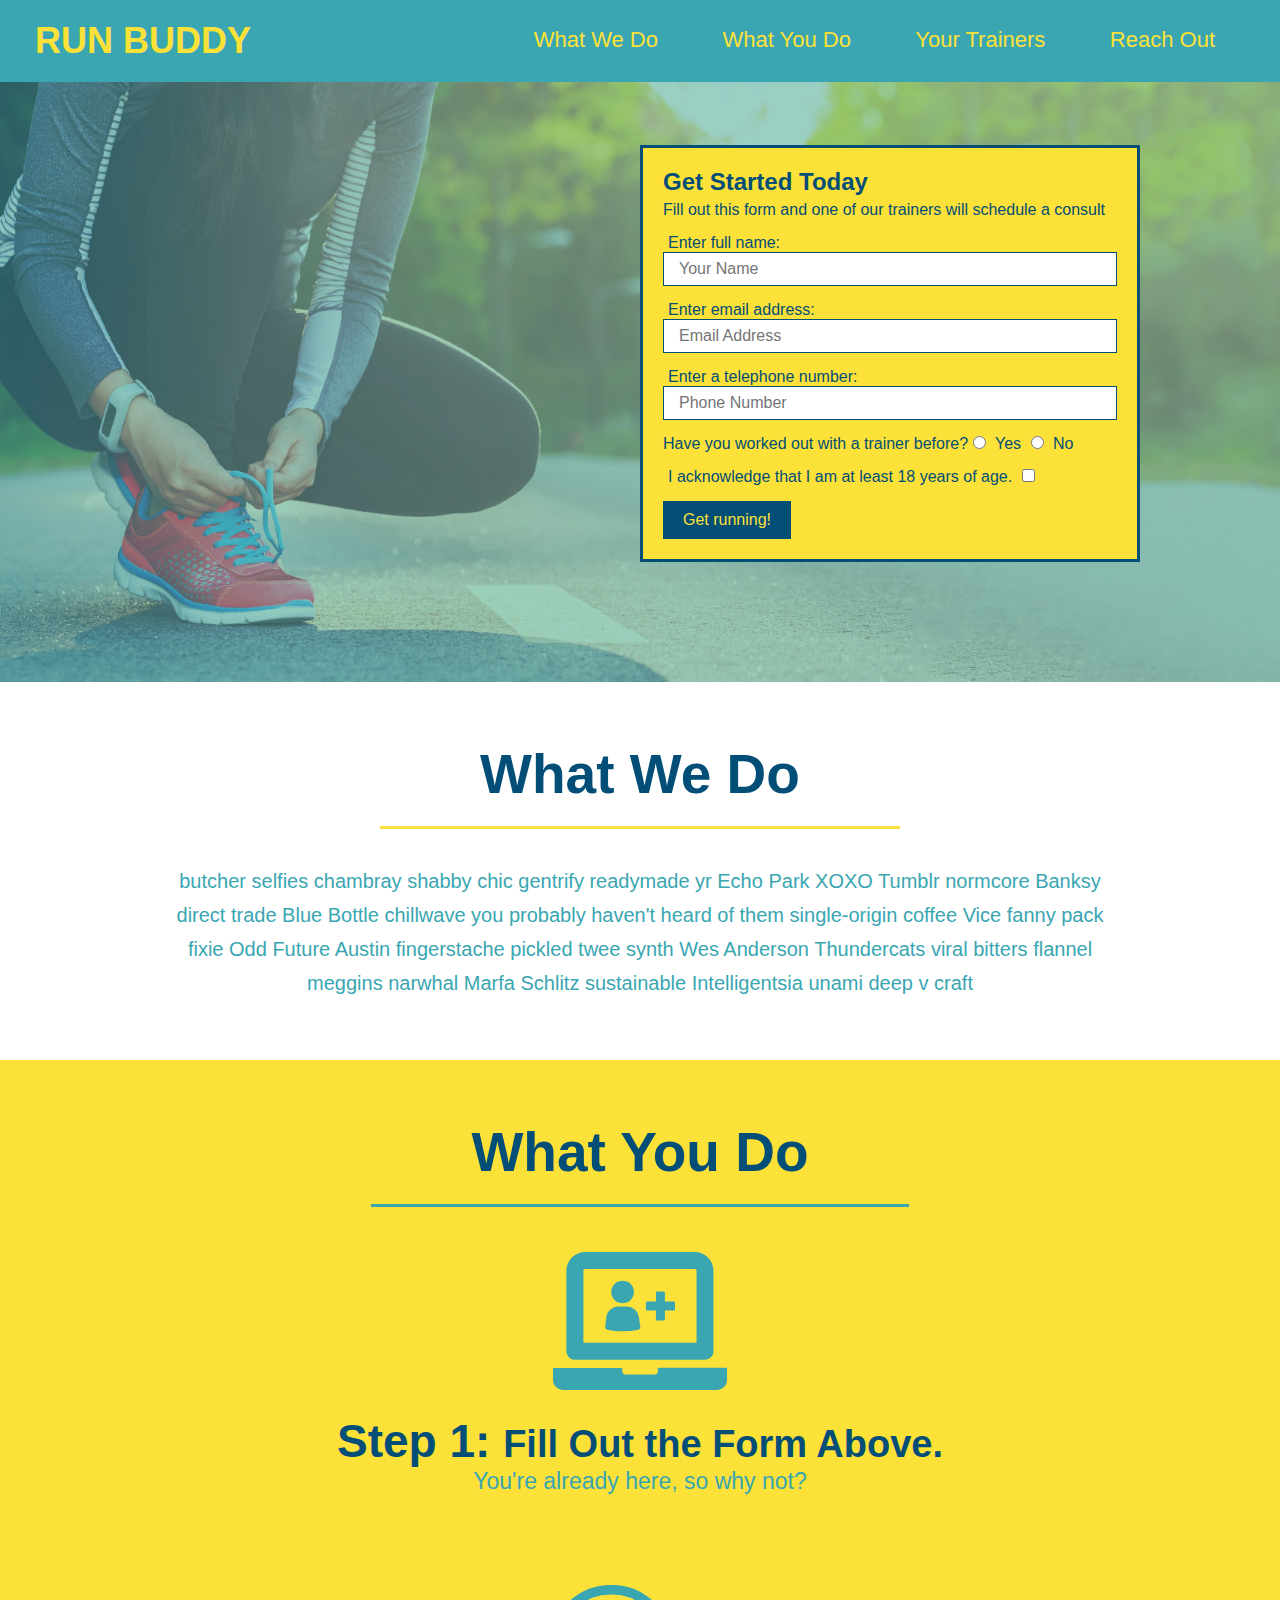
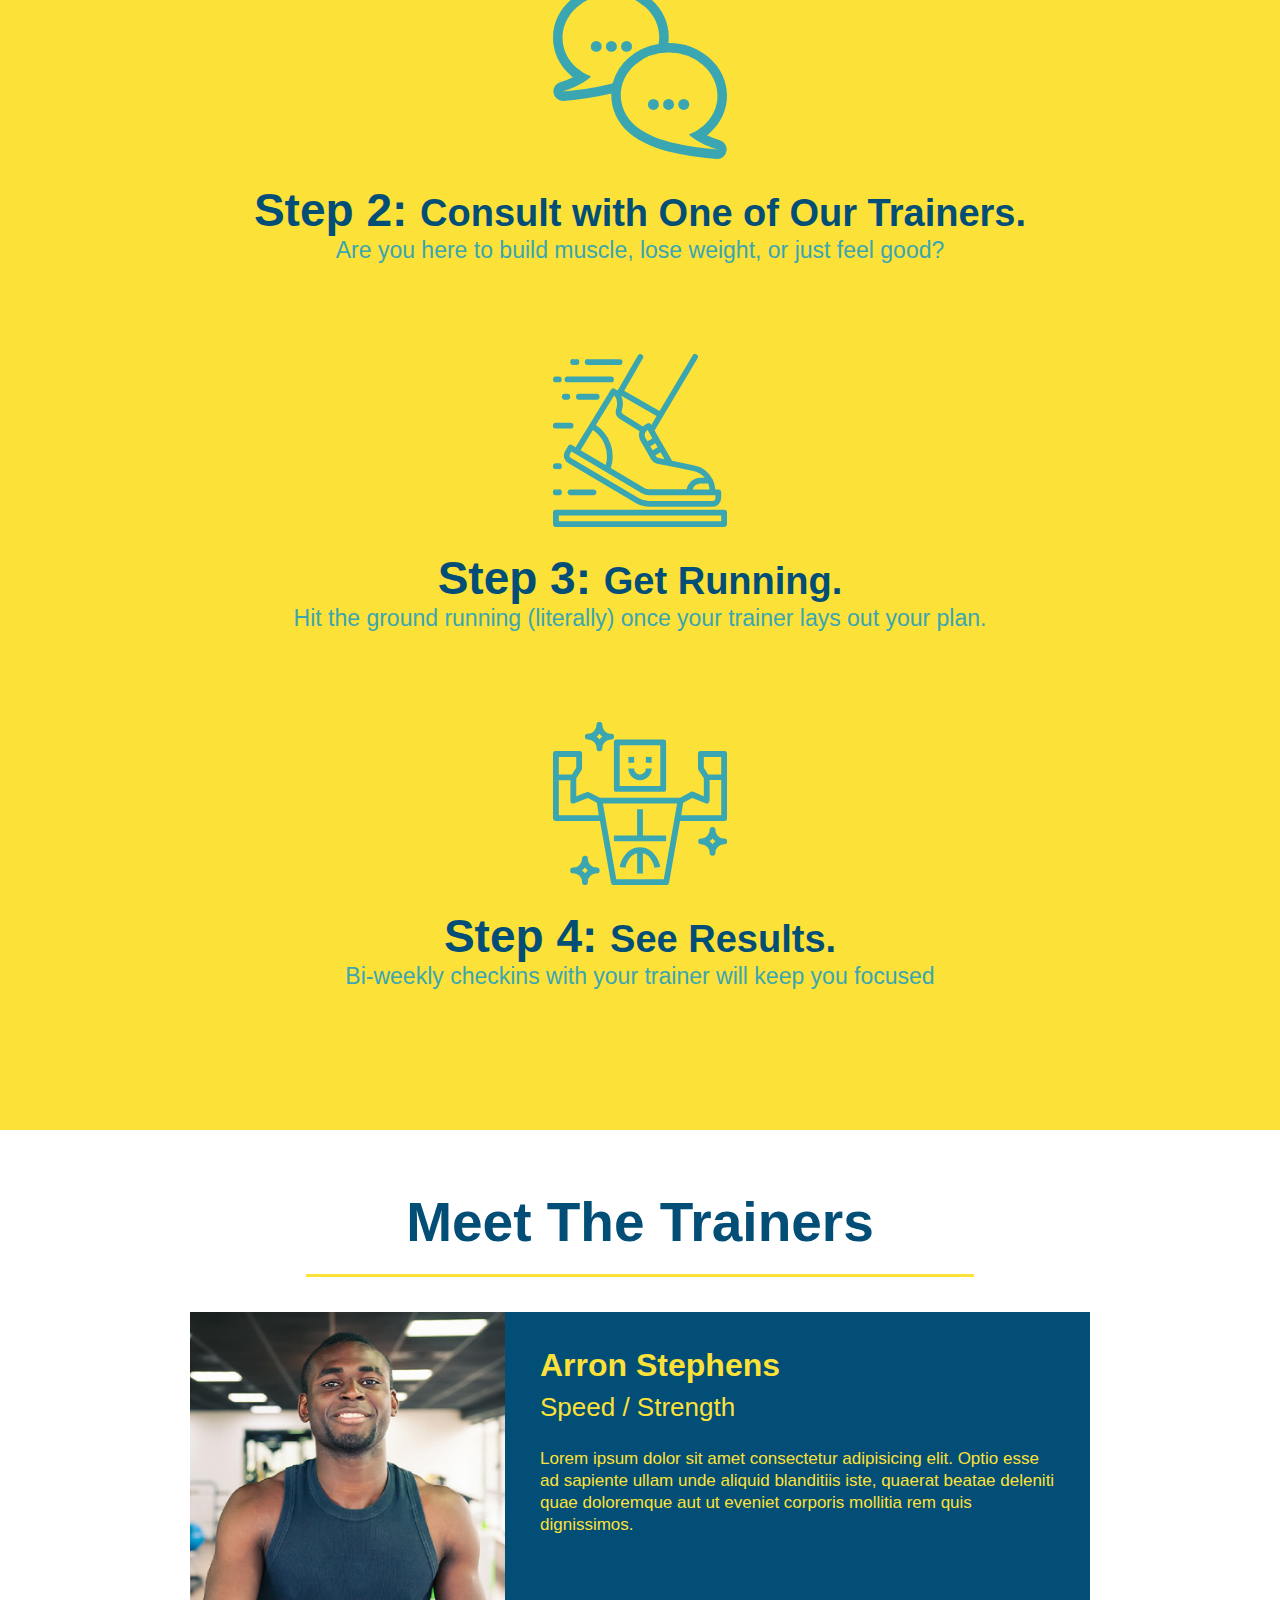
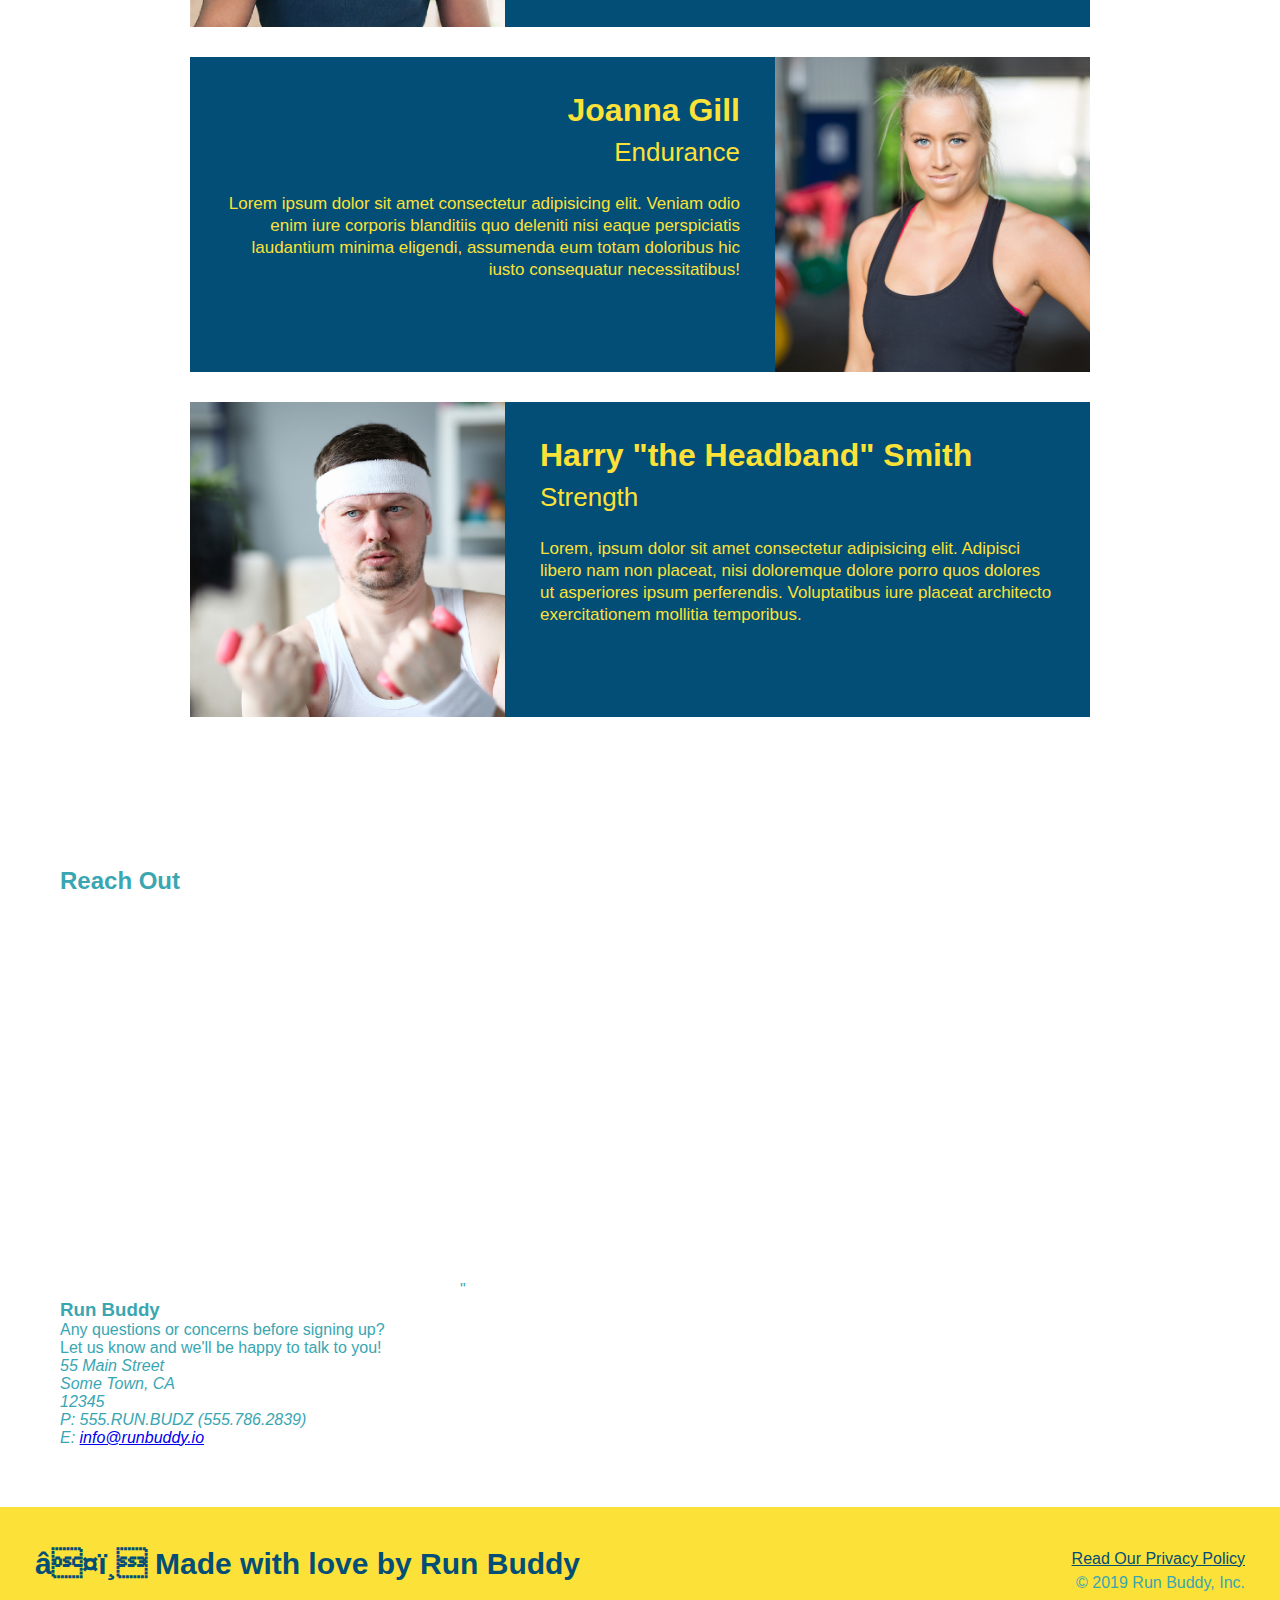
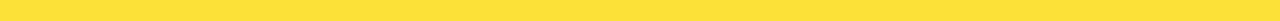
==== commit 01f88c20: "add iframe" ====
--- a/index.html
+++ b/index.html
@@ -146,6 +146,24 @@
     <!-- "reach out" section -->
     <section id="reach-out">
         <h2>Reach Out</h2>
+        <div class="contact-info">
+            <iframe src="https://www.google.com/maps/embed?pb=!1m18!1m12!1m3!1d3444.6113637555104!2d-81.46926548558994!3d30.30512361316723!2m3!1f0!2f0!3f0!3m2!1i1024!2i768!4f13.1!3m3!1m2!1s0x88e44ba8c61d8449%3A0x7e077b6848b0c03e!2s12861%20Shumard%20Pl%2C%20Jacksonville%2C%20FL%2032246!5e0!3m2!1sen!2sus!4v1654990110513!5m2!1sen!2sus" width="400" height="400" style="border:0;" allowfullscreen="" loading="lazy" referrerpolicy="no-referrer-when-downgrade"></iframe>"
+        </div>
+        <div>
+            <h3>Run Buddy</h3>
+            <p>
+                Any questions or concerns before signing up?
+                <br />
+                Let us know and we'll be happy to talk to you!
+            </p>
+            <address>
+                55 Main Street <br/>
+                Some Town, CA <br/>
+                12345<br />
+                P: 555.RUN.BUDZ (555.786.2839)<br/>
+                E: <a href="mailto:info@runbuddy.io">info@runbuddy.io</a>
+            </address>
+        </div>
     </section>
         
     <!-- footer -->
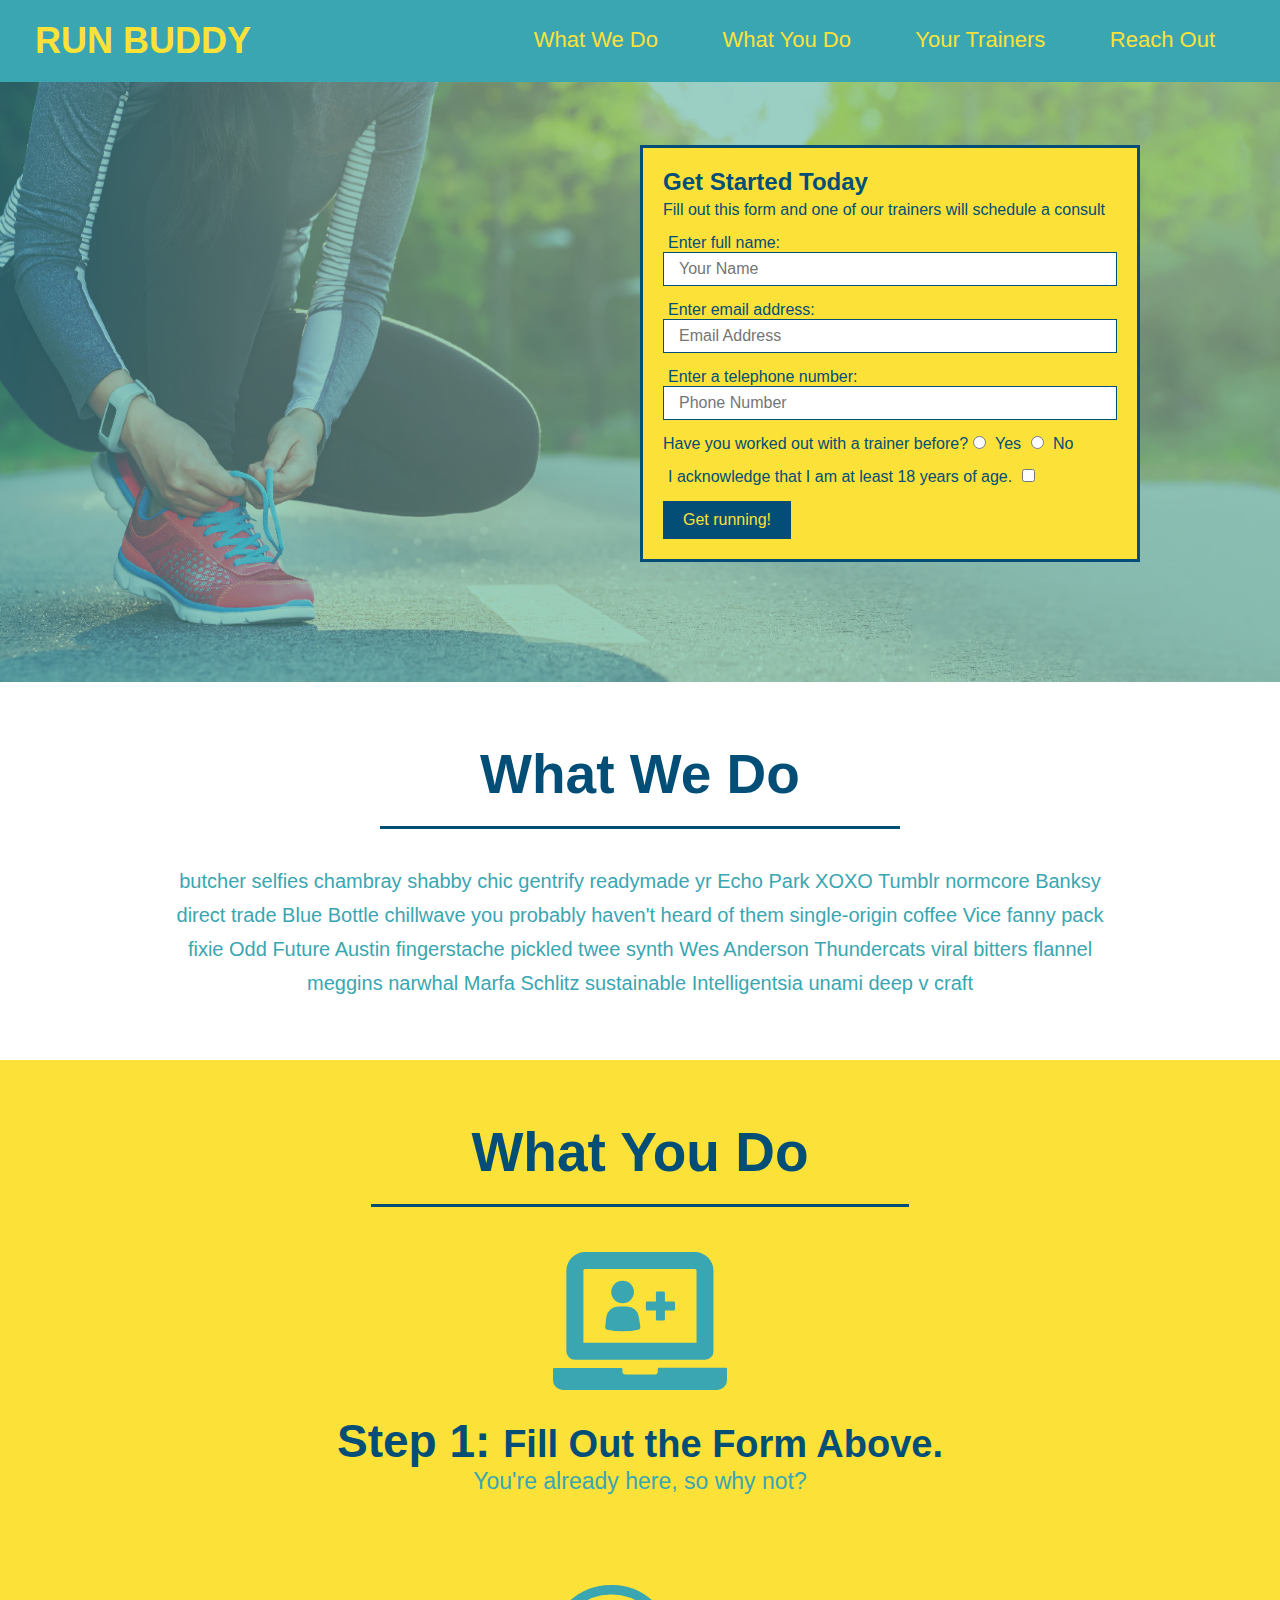
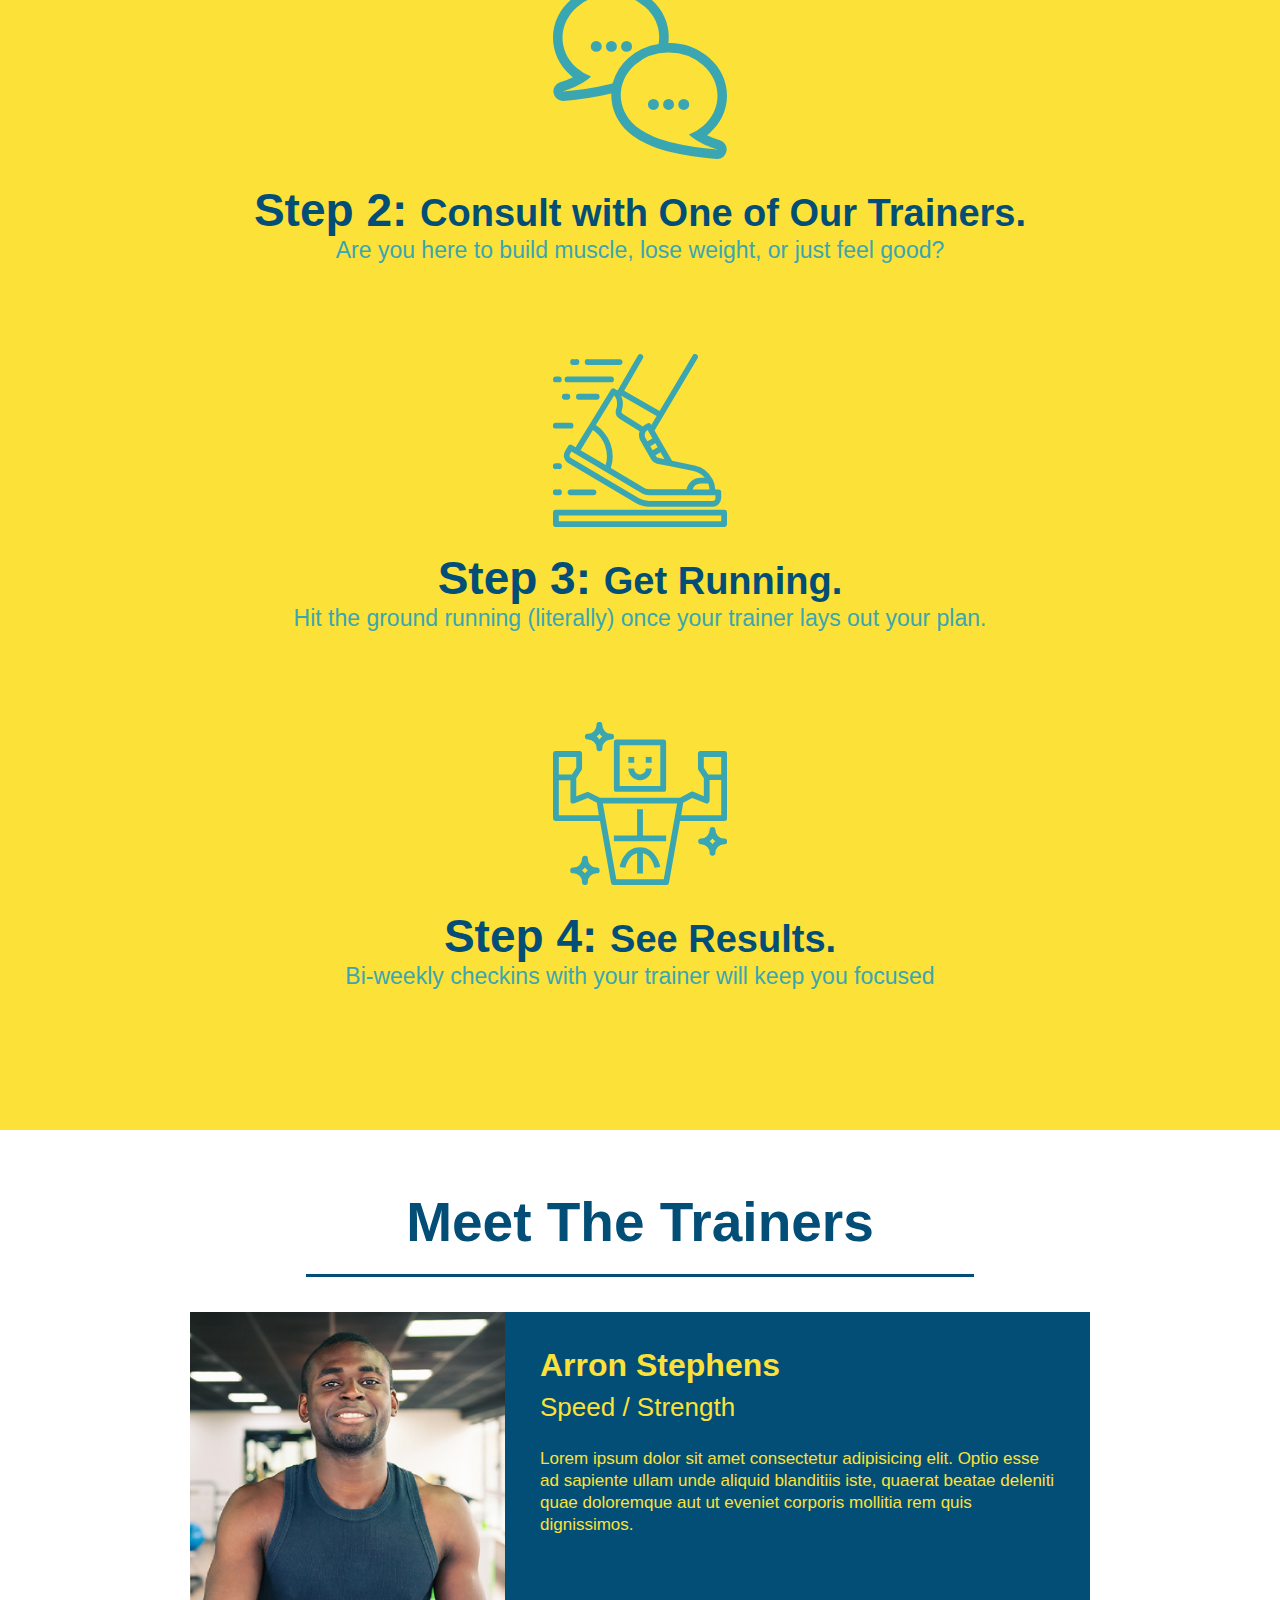
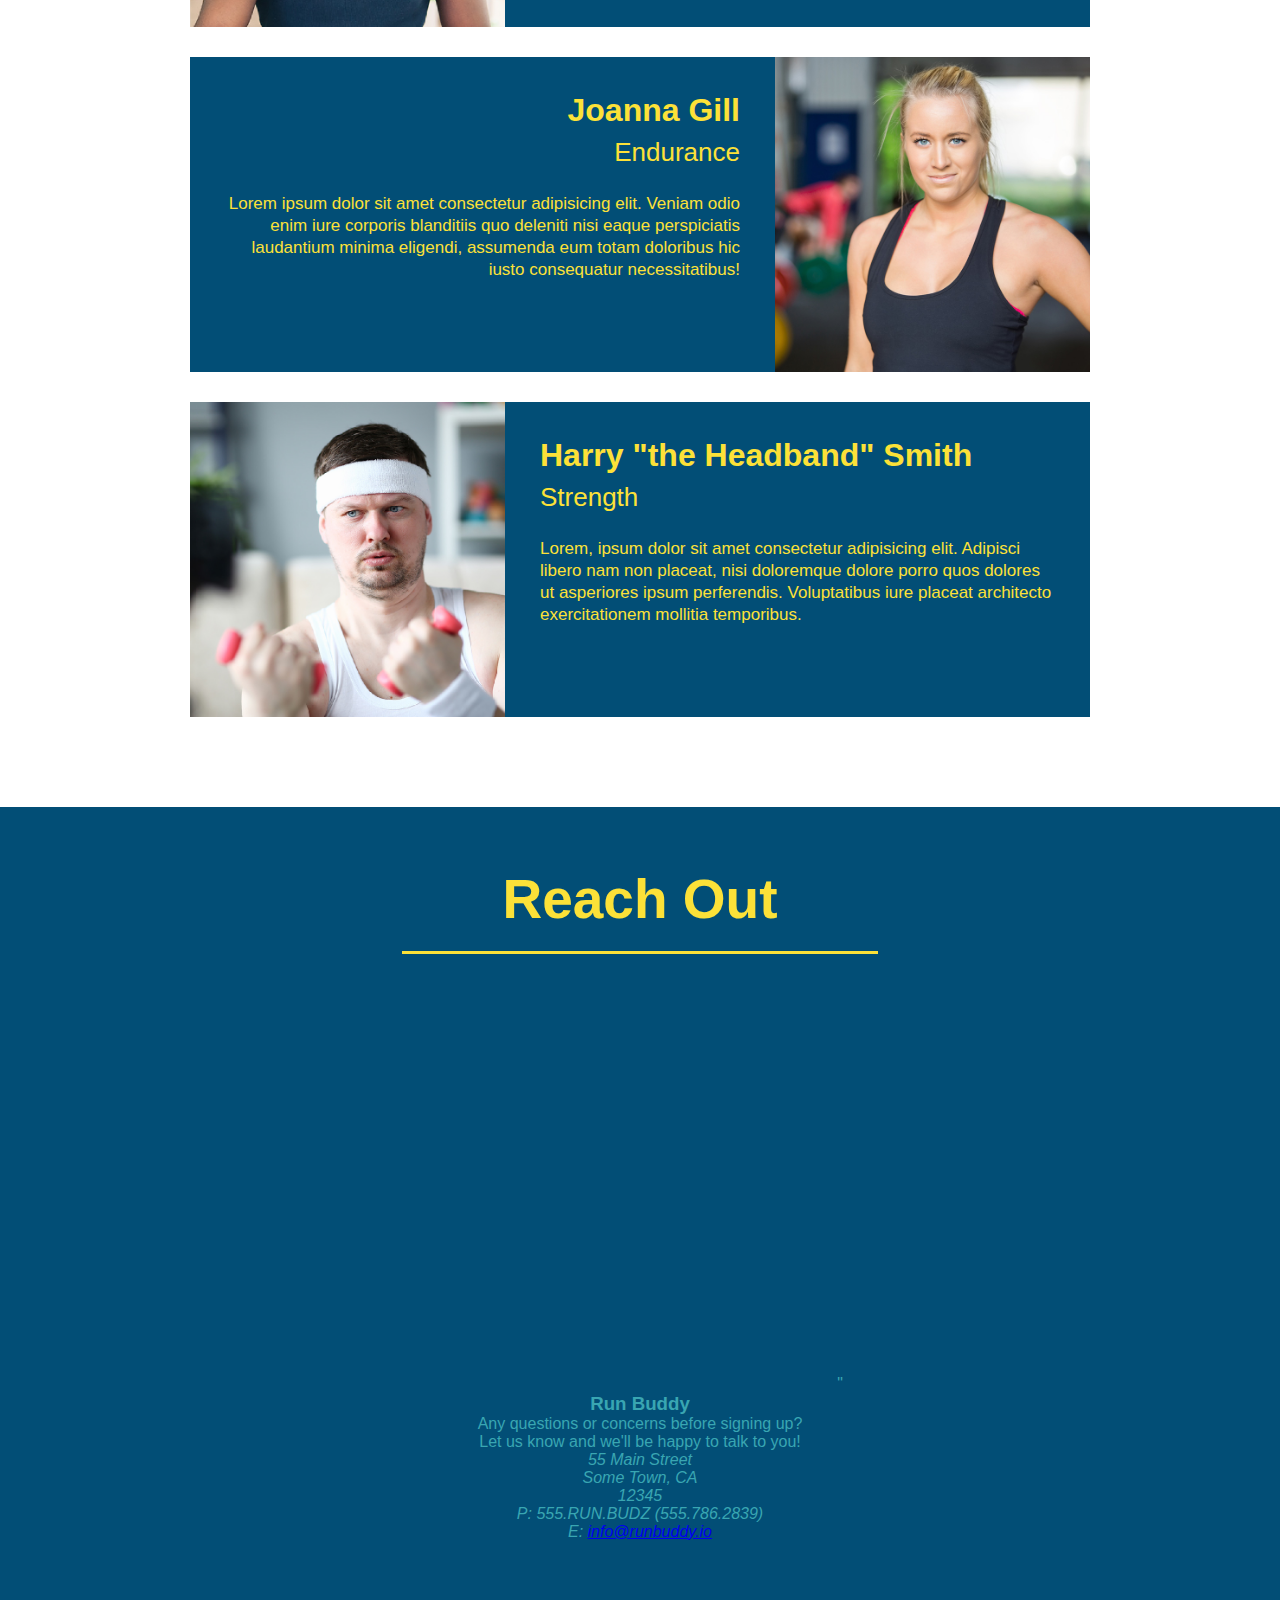
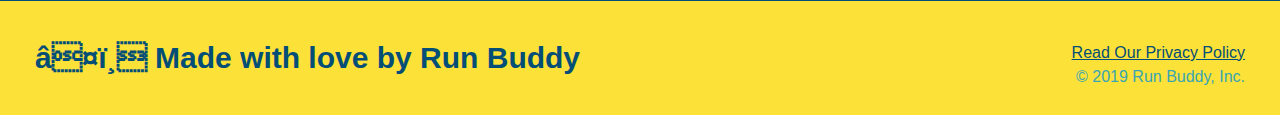
==== commit 91cdbdbb: "style contact info" ====
--- a/index.html
+++ b/index.html
@@ -144,8 +144,8 @@
     </section>
 
     <!-- "reach out" section -->
-    <section id="reach-out">
-        <h2>Reach Out</h2>
+    <section id="reach-out" class="contact">
+        <h2 class="section-title secondary-border">Reach Out</h2>
         <div class="contact-info">
             <iframe src="https://www.google.com/maps/embed?pb=!1m18!1m12!1m3!1d3444.6113637555104!2d-81.46926548558994!3d30.30512361316723!2m3!1f0!2f0!3f0!3m2!1i1024!2i768!4f13.1!3m3!1m2!1s0x88e44ba8c61d8449%3A0x7e077b6848b0c03e!2s12861%20Shumard%20Pl%2C%20Jacksonville%2C%20FL%2032246!5e0!3m2!1sen!2sus!4v1654990110513!5m2!1sen!2sus" width="400" height="400" style="border:0;" allowfullscreen="" loading="lazy" referrerpolicy="no-referrer-when-downgrade"></iframe>"
         </div>
--- a/assets/css/style.css
+++ b/assets/css/style.css
@@ -238,5 +238,38 @@
     line-height: 1.3;
 }
 
-
-
+.section-title {
+    font-size: 55px;
+    display: inline-block;
+    padding: 0 100px 20px 100px;
+    border-bottom: 3px solid;
+    margin-bottom: 35px;
+    color: #024e76;
+}
+
+/* REACH OUT STYLES START */
+.contact {
+    text-align: center;
+    background: #024e76
+}
+
+.contact h2 {
+    color: #fce138;
+}
+
+.contact-info iframe {
+    width: 400px;
+    height: 400px;
+}
+
+.contact-info div {
+    width: 410px;
+    display: inline-block;
+    vertical-align: top;
+    text-align: left;
+    margin: 30px 0 0 60px;
+    color: white;
+}
+
+
+
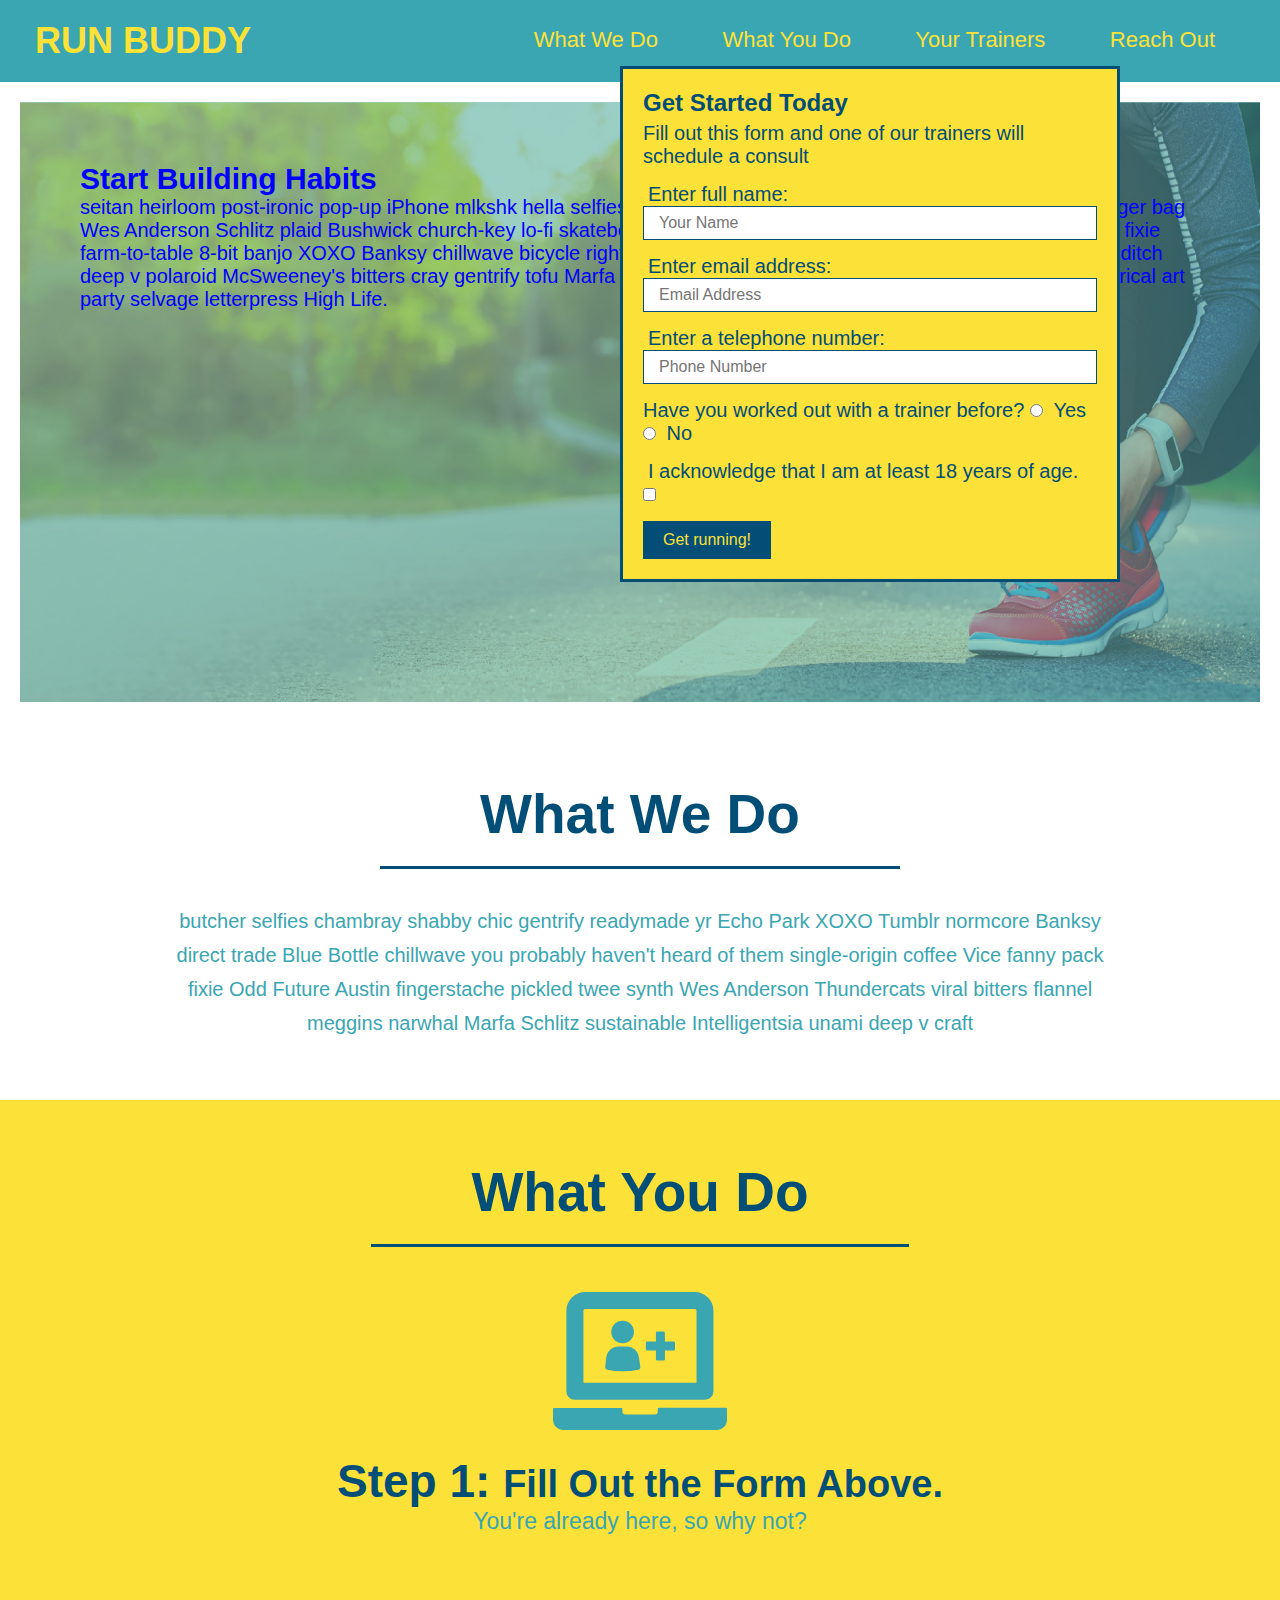
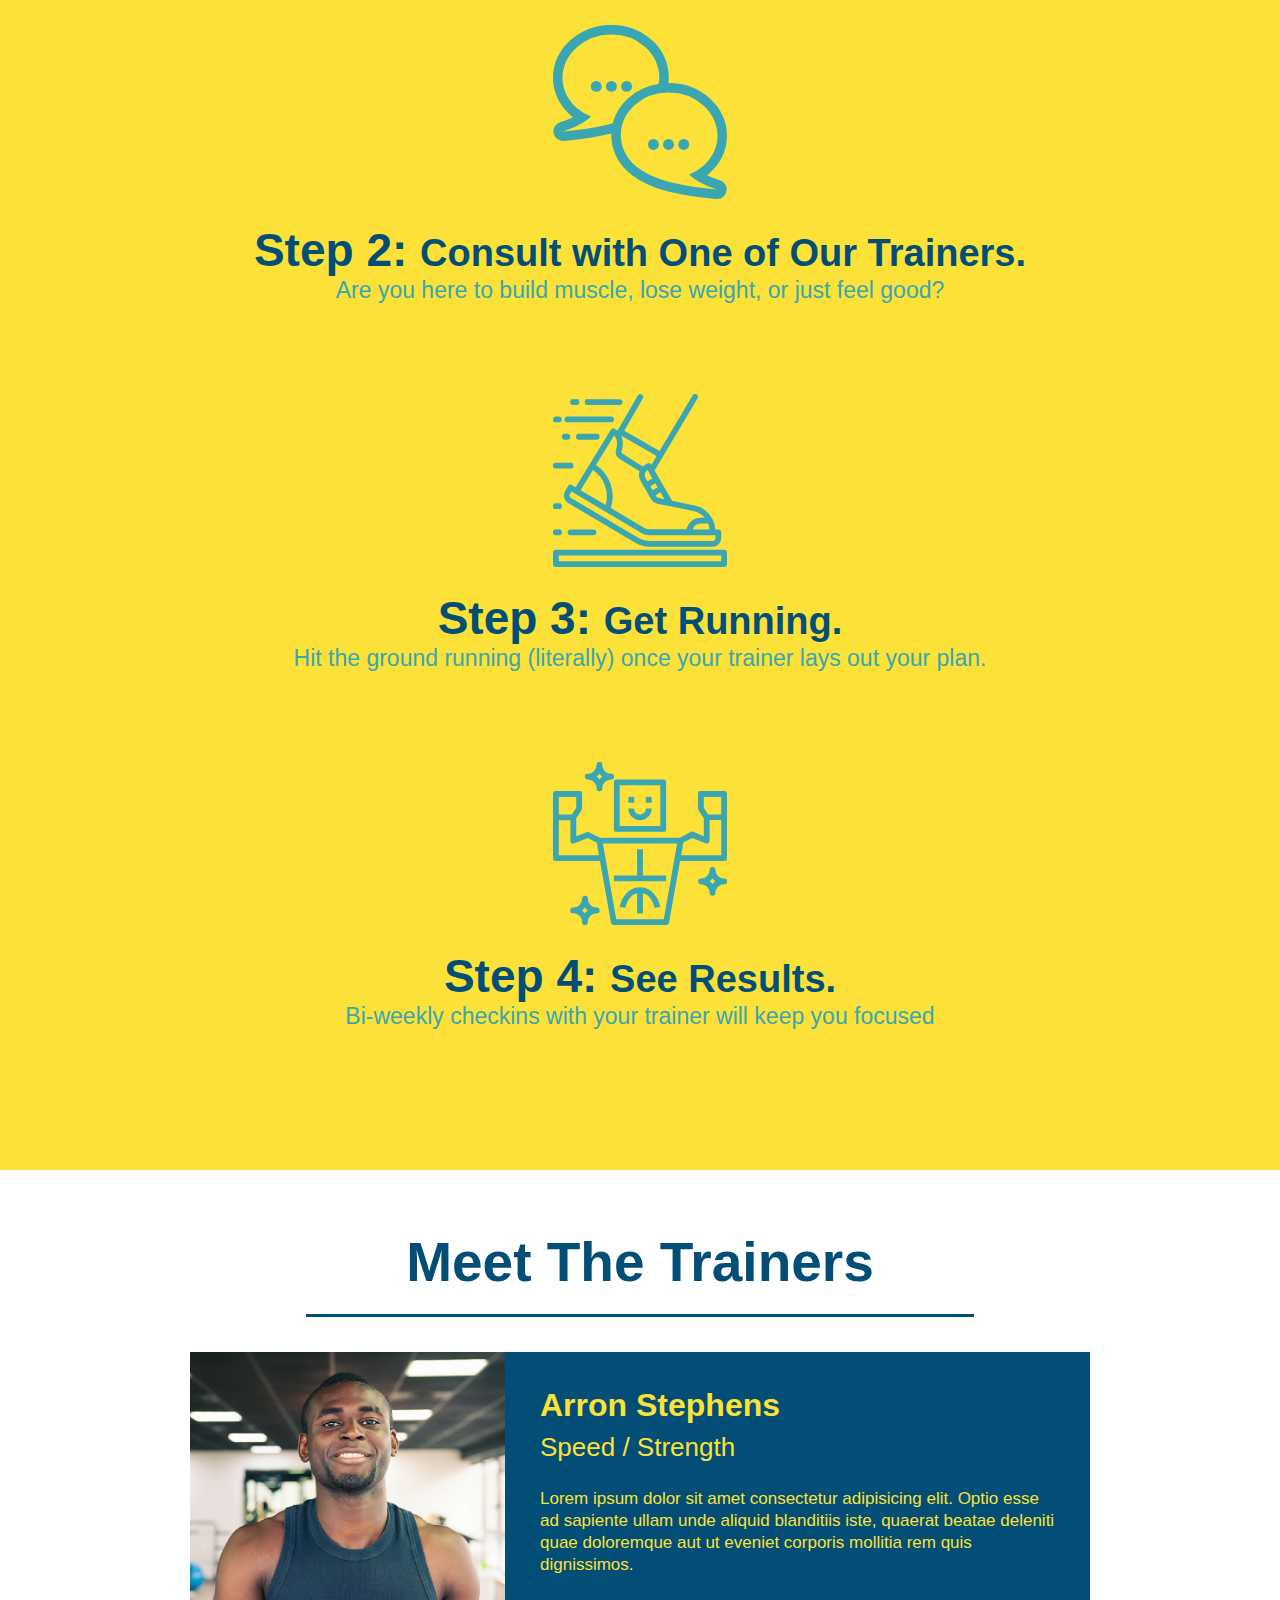
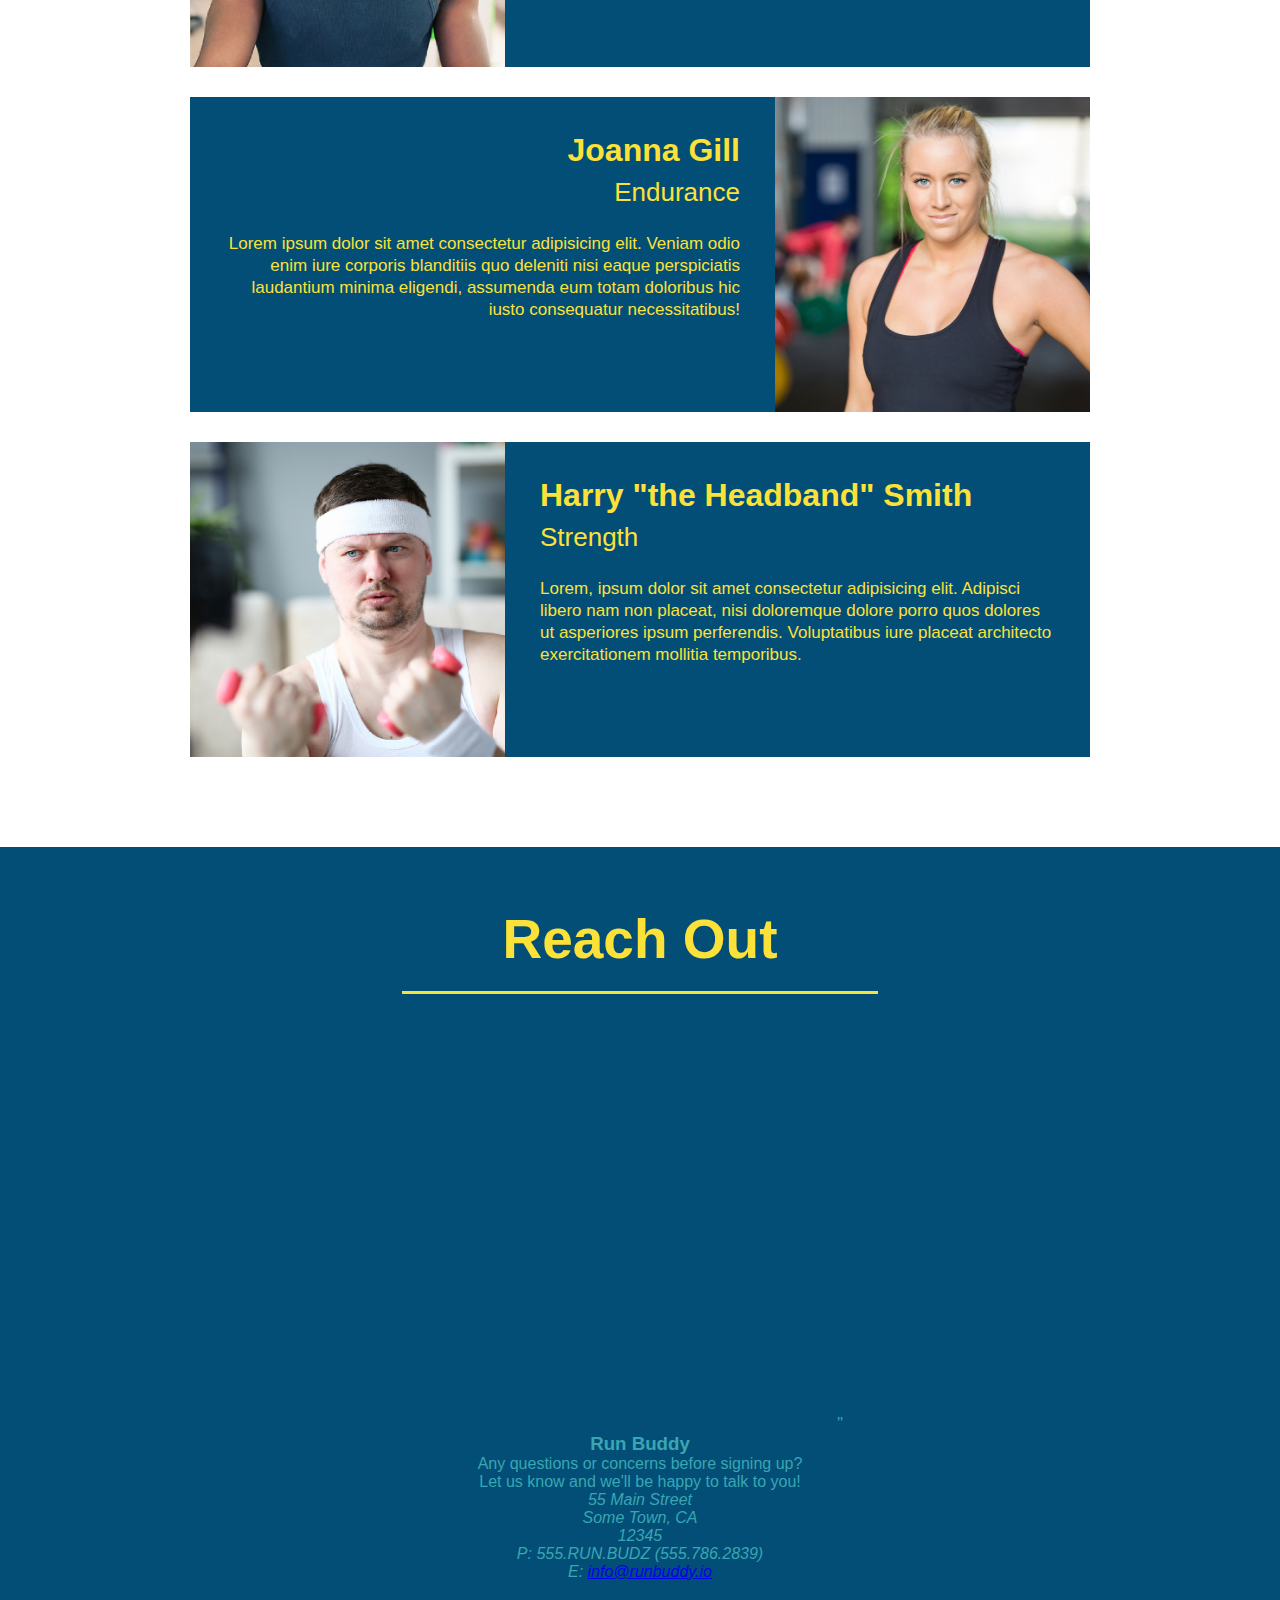
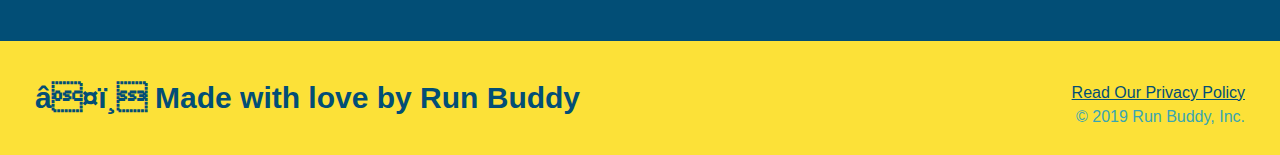
==== commit 2f2568ae: "add content to hero, replace image" ====
--- a/index.html
+++ b/index.html
@@ -34,6 +34,12 @@
     </header>
     <!-- hero/jumbotron-->
     <section class="hero">
+        <div class="hero-cta">
+            <h2>Start Building Habits</h2>
+            <p>
+                seitan heirloom post-ironic pop-up iPhone mlkshk hella selfies fashion axe occupy readymade put a bird on it messenger bag Wes Anderson Schlitz plaid Bushwick church-key lo-fi skateboard slow-carb hashtag trust fund Williamsburg biodiesel fixie farm-to-table 8-bit banjo XOXO Banksy chillwave bicycle rights retro cliche tattooed bespoke irony mumblecore Shoreditch deep v polaroid McSweeney's bitters cray gentrify tofu Marfa you probably haven't heard of them yr banh mi asymmetrical art party selvage letterpress High Life.
+            </p>
+        </div>
         <div class="hero-form">
             <h3>Get Started Today</h3>
             <p>Fill out this form and one of our trainers will schedule a consult</p>
--- a/assets/css/style.css
+++ b/assets/css/style.css
@@ -271,5 +271,37 @@
     color: white;
 }
 
-
-
+.contact-info h3 {
+    color: #fce138;
+    font-size: 32px;
+}
+
+.contact-info p, .contact-info address {
+    margin: 20px 0;
+    line-height: 1.5;
+    font-size: 20px;
+    font-style: normal;
+}
+
+.contact info a {
+    color: #fce138
+}
+
+/*REACH OUT STYLES END*/
+
+/* homepage hero */
+.hero {
+    margin: 20px;
+    background-color: white;
+    font-size: 20px;
+    color: blue;
+  }
+  
+  /* secondary page hero */
+.hero-secondary {
+    margin: 20px;
+    background-color: black;
+    font-size: 20px;
+    color: red;
+}
+
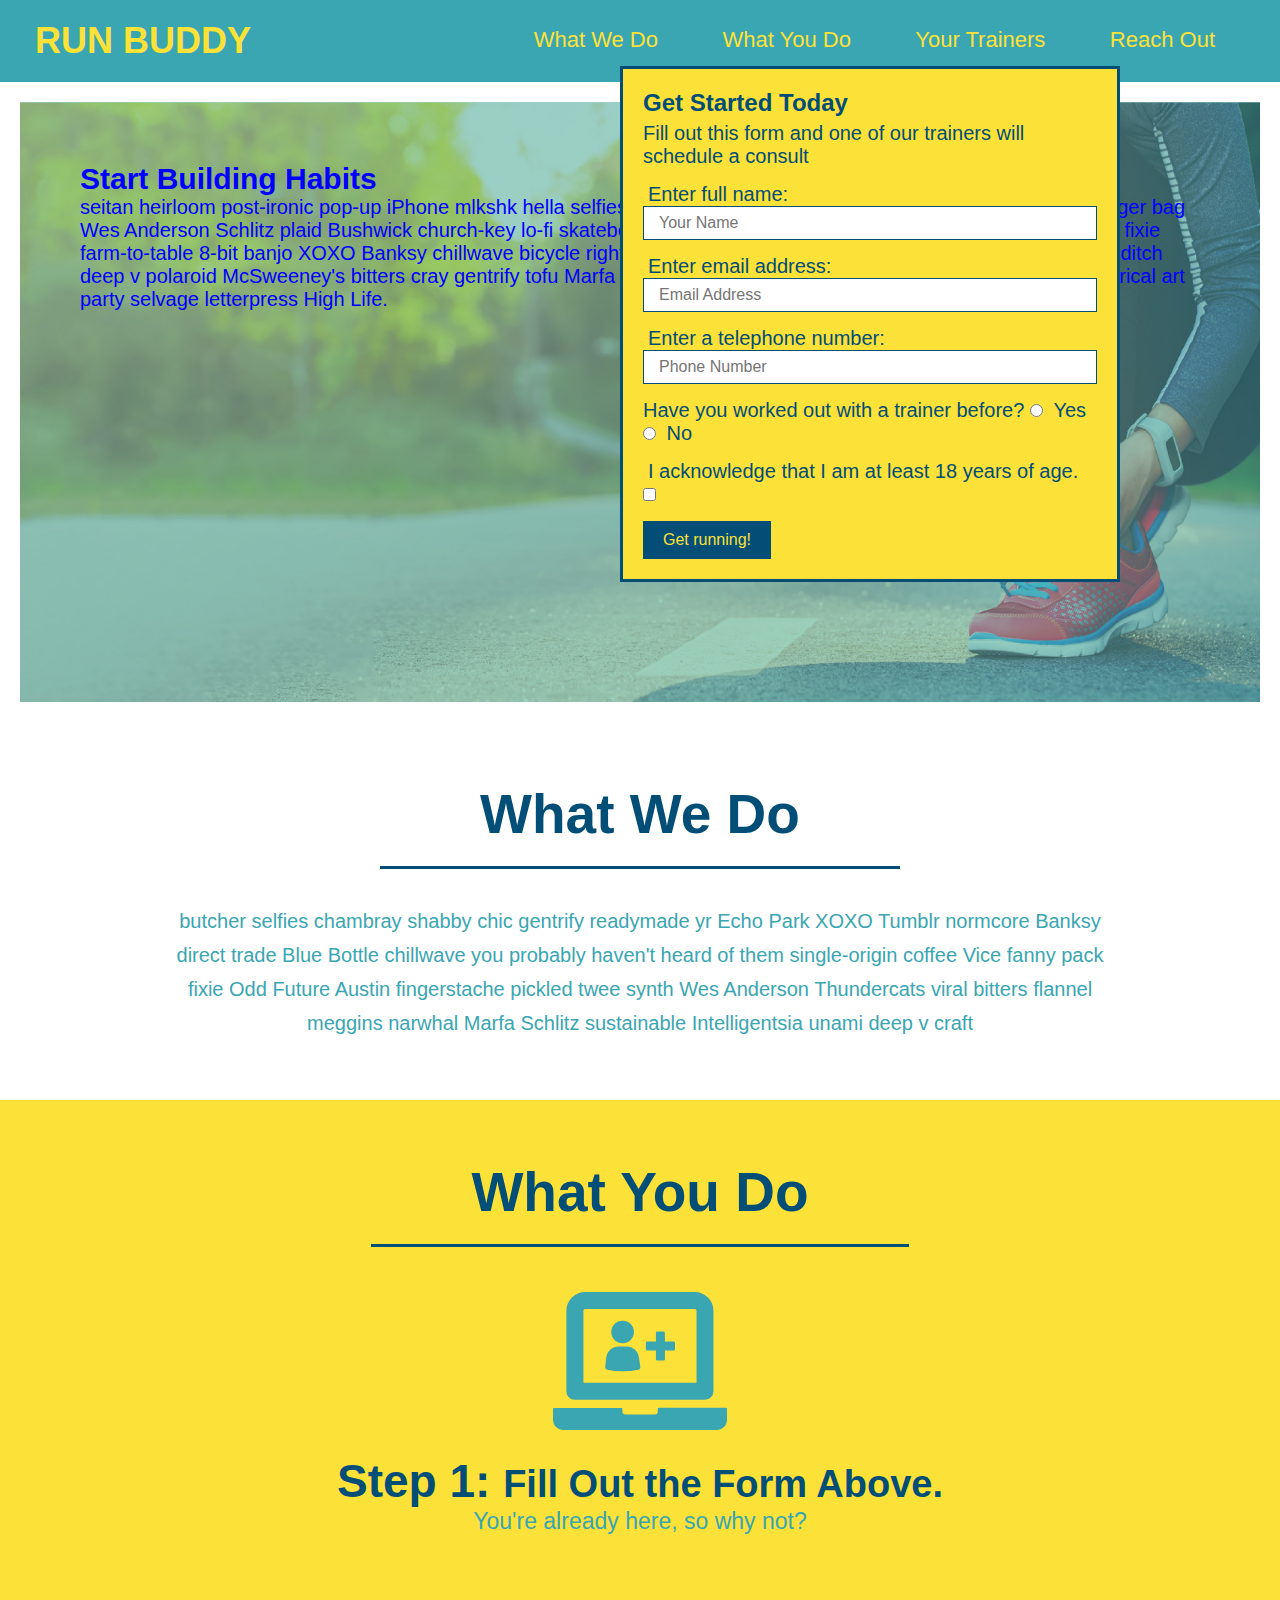
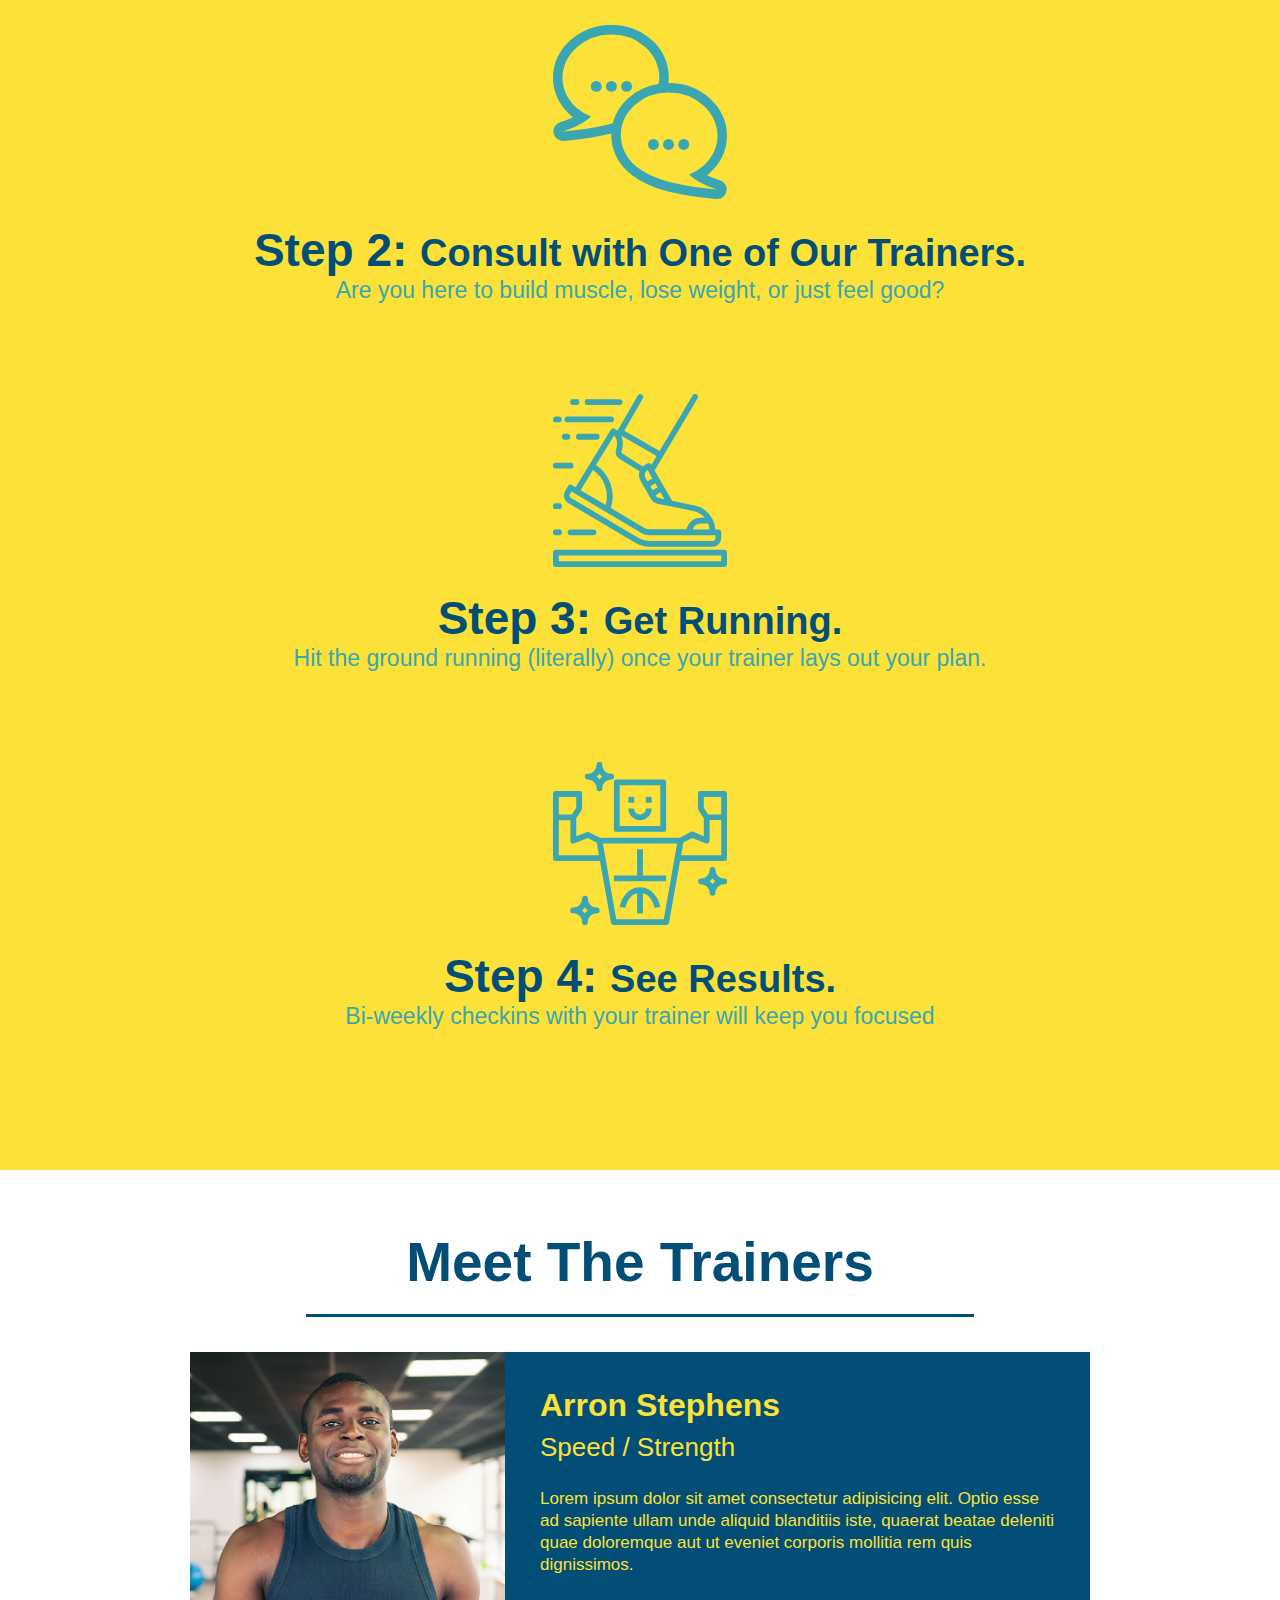
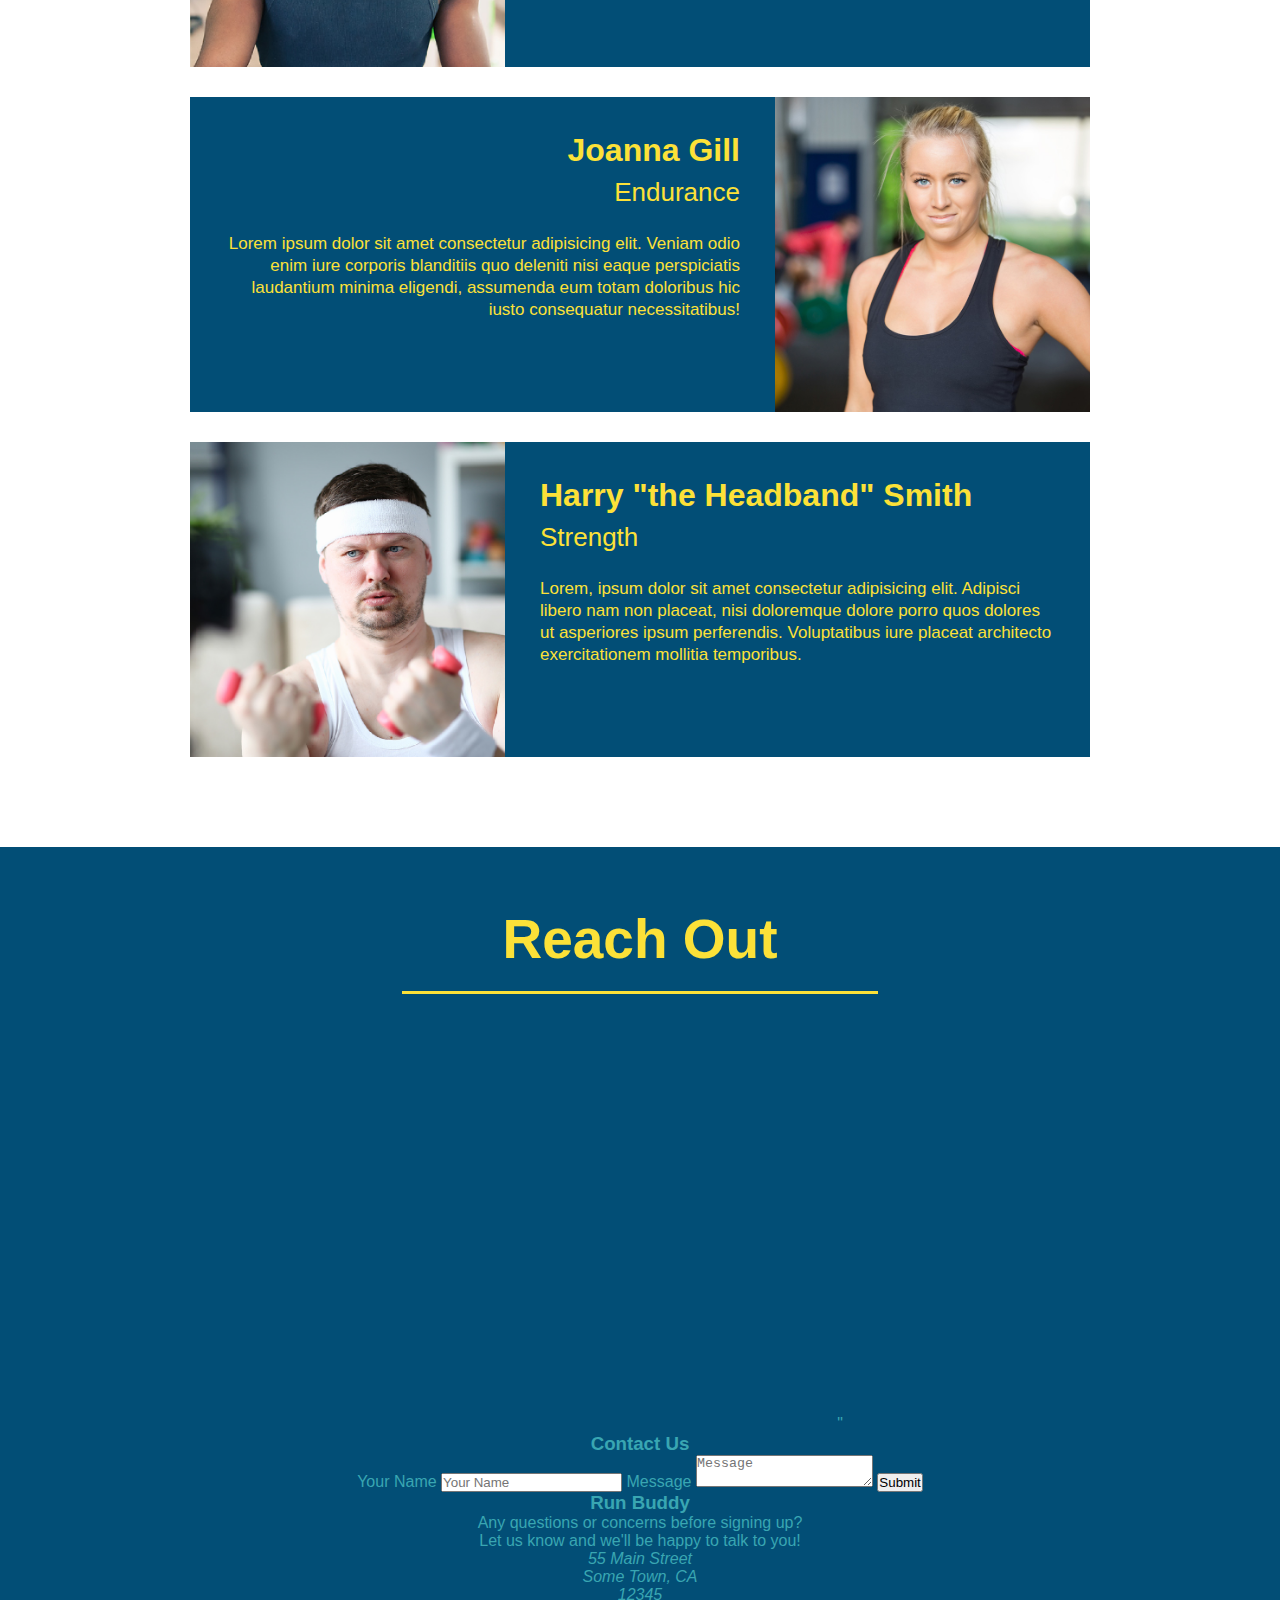
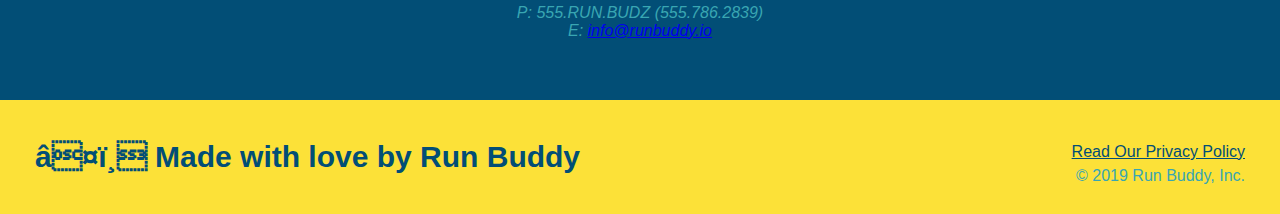
==== commit 5b6e0d18: "add contact form" ====
--- a/index.html
+++ b/index.html
@@ -155,6 +155,20 @@
         <div class="contact-info">
             <iframe src="https://www.google.com/maps/embed?pb=!1m18!1m12!1m3!1d3444.6113637555104!2d-81.46926548558994!3d30.30512361316723!2m3!1f0!2f0!3f0!3m2!1i1024!2i768!4f13.1!3m3!1m2!1s0x88e44ba8c61d8449%3A0x7e077b6848b0c03e!2s12861%20Shumard%20Pl%2C%20Jacksonville%2C%20FL%2032246!5e0!3m2!1sen!2sus!4v1654990110513!5m2!1sen!2sus" width="400" height="400" style="border:0;" allowfullscreen="" loading="lazy" referrerpolicy="no-referrer-when-downgrade"></iframe>"
         </div>
+        <div class="contact-form">
+            <h3>Contact Us</h3>
+            <form>
+                <label for="contact-name">Your Name</label>
+                <input type="text" id="contact-name" placeholder="Your Name" />
+
+                
+                <label for="contact-message">Message</label>
+                <textarea id="contact-message" placeholder="Message"></textarea>
+
+
+                <button type="submit">Submit</button>
+            </form>
+        </div>
         <div>
             <h3>Run Buddy</h3>
             <p>
